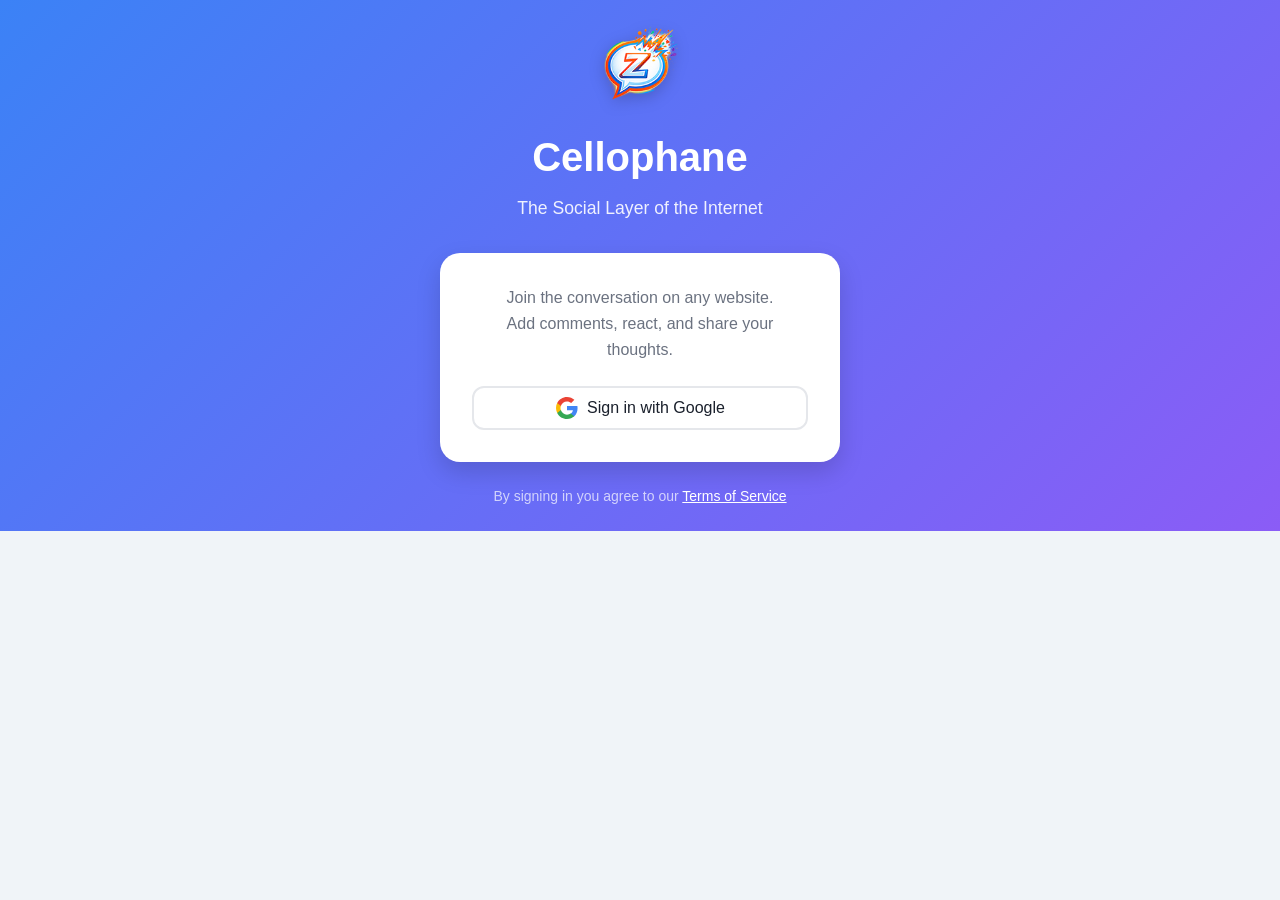
==== pwa/index.html @ 04d5e9e6 "Add PWA demo to /pwa subfolder Co-Authored-By: Claude Opus 4.6 (1M context) <noreply@anthropic.com>" ====
<!DOCTYPE html>
<html lang="en" dir="ltr">
<head>
    <meta charset="UTF-8">
    <meta name="viewport" content="width=device-width, initial-scale=1.0, maximum-scale=1.0, user-scalable=no, viewport-fit=cover">
    
    <!-- PWA Meta Tags -->
    <meta name="mobile-web-app-capable" content="yes">
    <meta name="apple-mobile-web-app-capable" content="yes">
    <meta name="apple-mobile-web-app-status-bar-style" content="black-translucent">
    <meta name="apple-mobile-web-app-title" content="Cellophane">
    <meta name="theme-color" content="#3b82f6">
    <meta name="description" content="Cellophane - The Social Layer of the Internet">
    
    <!-- PWA Manifest -->
    <link rel="manifest" href="manifest.json">
    
    <!-- Icons -->
    <link rel="apple-touch-icon" href="icons/icon-192.png">
    <link rel="icon" type="image/png" sizes="32x32" href="icons/icon-32.png">
    <link rel="icon" type="image/png" sizes="192x192" href="icons/icon-192.png">
    
    <!-- Supabase JS Library -->
    <script src="https://cdn.jsdelivr.net/npm/@supabase/supabase-js@2"></script>
    
    <!-- Styles -->
    <!-- Styles - versioning via SW CACHE_NAME -->
    <link rel="stylesheet" href="styles.css">
    
    <title>Cellophane</title>
</head>
<body>
    <!-- SVG Icons Definition -->
    <svg xmlns="http://www.w3.org/2000/svg" style="display: none;">
        <!-- User Icon -->
        <symbol id="icon-user" viewBox="0 0 24 24" fill="none" stroke="currentColor" stroke-width="2" stroke-linecap="round" stroke-linejoin="round">
            <path d="M20 21v-2a4 4 0 0 0-4-4H8a4 4 0 0 0-4 4v2"></path>
            <circle cx="12" cy="7" r="4"></circle>
        </symbol>
        
        <!-- Users Icon -->
        <symbol id="icon-users" viewBox="0 0 24 24" fill="none" stroke="currentColor" stroke-width="2" stroke-linecap="round" stroke-linejoin="round">
            <path d="M17 21v-2a4 4 0 0 0-4-4H5a4 4 0 0 0-4 4v2"></path>
            <circle cx="9" cy="7" r="4"></circle>
            <path d="M23 21v-2a4 4 0 0 0-3-3.87"></path>
            <path d="M16 3.13a4 4 0 0 1 0 7.75"></path>
        </symbol>
        
        <!-- Lock Icon -->
        <symbol id="icon-lock" viewBox="0 0 24 24" fill="none" stroke="currentColor" stroke-width="2" stroke-linecap="round" stroke-linejoin="round">
            <rect x="3" y="11" width="18" height="11" rx="2" ry="2"></rect>
            <path d="M7 11V7a5 5 0 0 1 10 0v4"></path>
        </symbol>
        
        <!-- Star Icon -->
        <symbol id="icon-star" viewBox="0 0 24 24" fill="none" stroke="currentColor" stroke-width="2" stroke-linecap="round" stroke-linejoin="round">
            <polygon points="12 2 15.09 8.26 22 9.27 17 14.14 18.18 21.02 12 17.77 5.82 21.02 7 14.14 2 9.27 8.91 8.26 12 2"></polygon>
        </symbol>
        
        <!-- Heart Icon -->
        <symbol id="icon-heart" viewBox="0 0 24 24" fill="none" stroke="currentColor" stroke-width="2" stroke-linecap="round" stroke-linejoin="round">
            <path d="M20.84 4.61a5.5 5.5 0 0 0-7.78 0L12 5.67l-1.06-1.06a5.5 5.5 0 0 0-7.78 7.78l1.06 1.06L12 21.23l7.78-7.78 1.06-1.06a5.5 5.5 0 0 0 0-7.78z"></path>
        </symbol>
        
        <!-- ThumbsUp Icon -->
        <symbol id="icon-thumbsup" viewBox="0 0 24 24" fill="none" stroke="currentColor" stroke-width="2" stroke-linecap="round" stroke-linejoin="round">
            <path d="M14 9V5a3 3 0 0 0-3-3l-4 9v11h11.28a2 2 0 0 0 2-1.7l1.38-9a2 2 0 0 0-2-2.3zM7 22H4a2 2 0 0 1-2-2v-7a2 2 0 0 1 2-2h3"></path>
        </symbol>
        
        <!-- ThumbsDown Icon (v1.8.4) -->
        <symbol id="icon-thumbsdown" viewBox="0 0 24 24" fill="none" stroke="currentColor" stroke-width="2" stroke-linecap="round" stroke-linejoin="round">
            <path d="M10 15v4a3 3 0 0 0 3 3l4-9V2H5.72a2 2 0 0 0-2 1.7l-1.38 9a2 2 0 0 0 2 2.3zm7-13h2.67A2.31 2.31 0 0 1 22 4v7a2.31 2.31 0 0 1-2.33 2H17"></path>
        </symbol>
        
        <!-- X/Close Icon (v1.8.5) -->
        <symbol id="icon-x" viewBox="0 0 24 24" fill="none" stroke="currentColor" stroke-width="2" stroke-linecap="round" stroke-linejoin="round">
            <line x1="18" y1="6" x2="6" y2="18"></line>
            <line x1="6" y1="6" x2="18" y2="18"></line>
        </symbol>
        
        <!-- MessageCircle Icon -->
        <symbol id="icon-message" viewBox="0 0 24 24" fill="none" stroke="currentColor" stroke-width="2" stroke-linecap="round" stroke-linejoin="round">
            <path d="M21 11.5a8.38 8.38 0 0 1-.9 3.8 8.5 8.5 0 0 1-7.6 4.7 8.38 8.38 0 0 1-3.8-.9L3 21l1.9-5.7a8.38 8.38 0 0 1-.9-3.8 8.5 8.5 0 0 1 4.7-7.6 8.38 8.38 0 0 1 3.8-.9h.5a8.48 8.48 0 0 1 8 8v.5z"></path>
        </symbol>
        
        <!-- Share Icon -->
        <symbol id="icon-share" viewBox="0 0 24 24" fill="none" stroke="currentColor" stroke-width="2" stroke-linecap="round" stroke-linejoin="round">
            <circle cx="18" cy="5" r="3"></circle>
            <circle cx="6" cy="12" r="3"></circle>
            <circle cx="18" cy="19" r="3"></circle>
            <line x1="8.59" y1="13.51" x2="15.42" y2="17.49"></line>
            <line x1="15.41" y1="6.51" x2="8.59" y2="10.49"></line>
        </symbol>
        
        <!-- Link Icon -->
        <symbol id="icon-link" viewBox="0 0 24 24" fill="none" stroke="currentColor" stroke-width="2" stroke-linecap="round" stroke-linejoin="round">
            <path d="M10 13a5 5 0 0 0 7.54.54l3-3a5 5 0 0 0-7.07-7.07l-1.72 1.71"></path>
            <path d="M14 11a5 5 0 0 0-7.54-.54l-3 3a5 5 0 0 0 7.07 7.07l1.71-1.71"></path>
        </symbol>
        
        <!-- Search Icon -->
        <symbol id="icon-search" viewBox="0 0 24 24" fill="none" stroke="currentColor" stroke-width="2" stroke-linecap="round" stroke-linejoin="round">
            <circle cx="11" cy="11" r="8"></circle>
            <line x1="21" y1="21" x2="16.65" y2="16.65"></line>
        </symbol>
        
        <!-- Bell Icon -->
        <symbol id="icon-bell" viewBox="0 0 24 24" fill="none" stroke="currentColor" stroke-width="2" stroke-linecap="round" stroke-linejoin="round">
            <path d="M18 8A6 6 0 0 0 6 8c0 7-3 9-3 9h18s-3-2-3-9"></path>
            <path d="M13.73 21a2 2 0 0 1-3.46 0"></path>
        </symbol>
        
        <!-- Settings Icon -->
        <symbol id="icon-settings" viewBox="0 0 24 24" fill="none" stroke="currentColor" stroke-width="2" stroke-linecap="round" stroke-linejoin="round">
            <circle cx="12" cy="12" r="3"></circle>
            <path d="M19.4 15a1.65 1.65 0 0 0 .33 1.82l.06.06a2 2 0 0 1 0 2.83 2 2 0 0 1-2.83 0l-.06-.06a1.65 1.65 0 0 0-1.82-.33 1.65 1.65 0 0 0-1 1.51V21a2 2 0 0 1-2 2 2 2 0 0 1-2-2v-.09A1.65 1.65 0 0 0 9 19.4a1.65 1.65 0 0 0-1.82.33l-.06.06a2 2 0 0 1-2.83 0 2 2 0 0 1 0-2.83l.06-.06a1.65 1.65 0 0 0 .33-1.82 1.65 1.65 0 0 0-1.51-1H3a2 2 0 0 1-2-2 2 2 0 0 1 2-2h.09A1.65 1.65 0 0 0 4.6 9a1.65 1.65 0 0 0-.33-1.82l-.06-.06a2 2 0 0 1 0-2.83 2 2 0 0 1 2.83 0l.06.06a1.65 1.65 0 0 0 1.82.33H9a1.65 1.65 0 0 0 1-1.51V3a2 2 0 0 1 2-2 2 2 0 0 1 2 2v.09a1.65 1.65 0 0 0 1 1.51 1.65 1.65 0 0 0 1.82-.33l.06-.06a2 2 0 0 1 2.83 0 2 2 0 0 1 0 2.83l-.06.06a1.65 1.65 0 0 0-.33 1.82V9a1.65 1.65 0 0 0 1.51 1H21a2 2 0 0 1 2 2 2 2 0 0 1-2 2h-.09a1.65 1.65 0 0 0-1.51 1z"></path>
        </symbol>
        
        <!-- Plus Icon -->
        <symbol id="icon-plus" viewBox="0 0 24 24" fill="none" stroke="currentColor" stroke-width="2" stroke-linecap="round" stroke-linejoin="round">
            <line x1="12" y1="5" x2="12" y2="19"></line>
            <line x1="5" y1="12" x2="19" y2="12"></line>
        </symbol>
        
        <!-- Clipboard Icon -->
        <symbol id="icon-clipboard" viewBox="0 0 24 24" fill="none" stroke="currentColor" stroke-width="2" stroke-linecap="round" stroke-linejoin="round">
            <path d="M16 4h2a2 2 0 0 1 2 2v14a2 2 0 0 1-2 2H6a2 2 0 0 1-2-2V6a2 2 0 0 1 2-2h2"></path>
            <rect x="8" y="2" width="8" height="4" rx="1" ry="1"></rect>
        </symbol>
        
        <!-- Globe Icon -->
        <symbol id="icon-globe" viewBox="0 0 24 24" fill="none" stroke="currentColor" stroke-width="2" stroke-linecap="round" stroke-linejoin="round">
            <circle cx="12" cy="12" r="10"></circle>
            <line x1="2" y1="12" x2="22" y2="12"></line>
            <path d="M12 2a15.3 15.3 0 0 1 4 10 15.3 15.3 0 0 1-4 10 15.3 15.3 0 0 1-4-10 15.3 15.3 0 0 1 4-10z"></path>
        </symbol>
        
        <!-- Image Icon -->
        <symbol id="icon-image" viewBox="0 0 24 24" fill="none" stroke="currentColor" stroke-width="2" stroke-linecap="round" stroke-linejoin="round">
            <rect x="3" y="3" width="18" height="18" rx="2" ry="2"></rect>
            <circle cx="8.5" cy="8.5" r="1.5"></circle>
            <polyline points="21 15 16 10 5 21"></polyline>
        </symbol>
        
        <!-- Video Icon -->
        <symbol id="icon-video" viewBox="0 0 24 24" fill="none" stroke="currentColor" stroke-width="2" stroke-linecap="round" stroke-linejoin="round">
            <polygon points="23 7 16 12 23 17 23 7"></polygon>
            <rect x="1" y="5" width="15" height="14" rx="2" ry="2"></rect>
        </symbol>
        
        <!-- Mic Icon -->
        <symbol id="icon-mic" viewBox="0 0 24 24" fill="none" stroke="currentColor" stroke-width="2" stroke-linecap="round" stroke-linejoin="round">
            <path d="M12 1a3 3 0 0 0-3 3v8a3 3 0 0 0 6 0V4a3 3 0 0 0-3-3z"></path>
            <path d="M19 10v2a7 7 0 0 1-14 0v-2"></path>
            <line x1="12" y1="19" x2="12" y2="23"></line>
            <line x1="8" y1="23" x2="16" y2="23"></line>
        </symbol>
        
        <!-- Send Icon -->
        <symbol id="icon-send" viewBox="0 0 24 24" fill="none" stroke="currentColor" stroke-width="2" stroke-linecap="round" stroke-linejoin="round">
            <line x1="22" y1="2" x2="11" y2="13"></line>
            <polygon points="22 2 15 22 11 13 2 9 22 2"></polygon>
        </symbol>
    </svg>

    <!-- App Container -->
    <div id="app">
        
        <!-- Login Screen -->
        <div id="screen-login" class="screen active">
            <div class="login-container">
                <div class="login-logo">
                    <img src="icons/icon-128.png" alt="Cellophane" class="logo-image">
                    <h1>Cellophane</h1>
                    <p class="tagline">The Social Layer of the Internet</p>
                </div>
                
                <div class="login-content">
                    <p class="login-description">
                        Join the conversation on any website.<br>
                        Add comments, react, and share your thoughts.
                    </p>
                    
                    <button id="btn-google-login" class="btn btn-google">
                        <svg class="google-icon" viewBox="0 0 24 24" width="24" height="24">
                            <path fill="#4285F4" d="M22.56 12.25c0-.78-.07-1.53-.2-2.25H12v4.26h5.92c-.26 1.37-1.04 2.53-2.21 3.31v2.77h3.57c2.08-1.92 3.28-4.74 3.28-8.09z"/>
                            <path fill="#34A853" d="M12 23c2.97 0 5.46-.98 7.28-2.66l-3.57-2.77c-.98.66-2.23 1.06-3.71 1.06-2.86 0-5.29-1.93-6.16-4.53H2.18v2.84C3.99 20.53 7.7 23 12 23z"/>
                            <path fill="#FBBC05" d="M5.84 14.09c-.22-.66-.35-1.36-.35-2.09s.13-1.43.35-2.09V7.07H2.18C1.43 8.55 1 10.22 1 12s.43 3.45 1.18 4.93l2.85-2.22.81-.62z"/>
                            <path fill="#EA4335" d="M12 5.38c1.62 0 3.06.56 4.21 1.64l3.15-3.15C17.45 2.09 14.97 1 12 1 7.7 1 3.99 3.47 2.18 7.07l3.66 2.84c.87-2.6 3.3-4.53 6.16-4.53z"/>
                        </svg>
                        <span>Sign in with Google</span>
                    </button>
                </div>
                
                <div class="login-footer">
                    <p>By signing in you agree to our <a href="https://cellophane.ai/terms.html">Terms of Service</a></p>
                </div>
            </div>
        </div>
        
        <!-- Main App Screen -->
        <div id="screen-main" class="screen">
            
            <!-- Header -->
            <header class="app-header">
                <div class="header-content">
                    <div class="header-logo">
                        <img src="icons/icon-32.png" alt="Cellophane" class="header-icon">
                        <div>
                            <span class="logo-text">Cellophane</span>
                            <div class="header-subtitle">Transparent Social Layer</div>
                        </div>
                    </div>
                    <div class="header-actions">
                        <button class="btn-icon">
                            <svg><use href="#icon-search"/></svg>
                        </button>
                        <button id="btn-notifications" class="btn-icon btn-notifications">
                            <svg><use href="#icon-bell"/></svg>
                            <span id="notification-badge" class="notification-badge hidden">0</span>
                        </button>
                        <button id="btn-profile" class="btn-icon profile-btn">
                            <img id="user-avatar" src="" alt="Profile" class="avatar header-avatar">
                            <div id="user-avatar-fallback" class="avatar-fallback header-avatar-fallback">?</div>
                        </button>
                    </div>
                </div>
            </header>
            
            <!-- Tab Navigation -->
            <nav class="tab-nav">
                <button class="tab-btn active" data-tab="my-feed">
                    <svg><use href="#icon-user"/></svg>
                    <span>My Cellophanes</span>
                </button>
                <button class="tab-btn" data-tab="following">
                    <svg><use href="#icon-users"/></svg>
                    <span>Following</span>
                </button>
                <button class="tab-btn" data-tab="browse-site">
                    <svg><use href="#icon-globe"/></svg>
                    <span>Browse Site</span>
                </button>
            </nav>
            
            <!-- Feed Container -->
            <main class="feed-container">
                
                <!-- My Feed -->
                <div id="feed-my" class="feed active">
                    <div class="feed-header">
                        <h2>My Cellophanes</h2>
                        <span id="my-feed-count" class="feed-count">0</span>
                    </div>
                    <div id="my-feed-list" class="feed-list">
                        <!-- Cellophanes will be loaded here -->
                    </div>
                    <div id="my-feed-empty" class="empty-state hidden">
                        <div class="empty-icon">📝</div>
                        <h3>No cellophanes yet</h3>
                        <p>Create your first cellophane from the browser extension</p>
                    </div>
                    <div id="my-feed-loading" class="loading-state hidden">
                        <div class="spinner"></div>
                        <p>Loading...</p>
                    </div>
                </div>
                
                <!-- Following Feed -->
                <div id="feed-following" class="feed">
                    <div class="feed-header">
                        <h2>Following</h2>
                        <span id="following-feed-count" class="feed-count">0</span>
                    </div>
                    <div id="following-feed-list" class="feed-list">
                        <!-- Cellophanes will be loaded here -->
                    </div>
                    <div id="following-feed-empty" class="empty-state hidden">
                        <div class="empty-icon">👥</div>
                        <h3>No cellophanes from followed users</h3>
                        <p>Follow people to see their cellophanes here</p>
                    </div>
                    <div id="following-feed-loading" class="loading-state hidden">
                        <div class="spinner"></div>
                        <p>Loading...</p>
                    </div>
                </div>
                
                <!-- Browse Site Feed - v1.8.7 -->
                <div id="feed-browse-site" class="feed">
                    <div class="feed-header">
                        <h2>Browse Site</h2>
                    </div>
                    
                    <!-- URL Input -->
                    <div class="browse-url-input">
                        <div class="url-input-wrapper">
                            <svg><use href="#icon-globe"/></svg>
                            <input type="url" id="browse-url" placeholder="Enter website URL (e.g. ynet.co.il)" autocomplete="off">
                            <button id="btn-browse-go" class="btn btn-primary btn-go">Go</button>
                        </div>
                    </div>
                    
                    <!-- Top Sites - v1.8.7 -->
                    <div id="browse-top-sites" class="browse-top-sites">
                        <h4>🔥 Popular Sites</h4>
                        <div id="browse-top-sites-list" class="browse-top-sites-list">
                            <!-- Top sites loaded dynamically -->
                        </div>
                    </div>
                    
                    <!-- Recent Sites -->
                    <div id="browse-history" class="browse-history hidden">
                        <h4>Recent Sites</h4>
                        <div id="browse-history-list" class="browse-history-list">
                            <!-- History items loaded dynamically -->
                        </div>
                    </div>
                    
                    <!-- Site Timeline -->
                    <div id="browse-timeline" class="browse-timeline hidden">
                        <div class="timeline-header">
                            <h4 id="browse-timeline-title">Timeline</h4>
                            <span id="browse-timeline-count" class="feed-count">0</span>
                        </div>
                        <div id="browse-timeline-list" class="feed-list">
                            <!-- Timeline cellophanes loaded dynamically -->
                        </div>
                        <div id="browse-timeline-empty" class="empty-state hidden">
                            <div class="empty-icon">🔍</div>
                            <h3>No cellophanes found</h3>
                            <p>No one has posted on this site yet</p>
                        </div>
                        <div id="browse-timeline-loading" class="loading-state hidden">
                            <div class="spinner"></div>
                            <p>Loading...</p>
                        </div>
                    </div>
                </div>
                
            </main>
            
            <!-- FAB - Create New Cellophane -->
            <button id="btn-create-fab" class="fab">
                <svg><use href="#icon-plus"/></svg>
            </button>
            
        </div>
        
        <!-- Create Cellophane Modal -->
        <div id="modal-create" class="modal">
            <div class="modal-overlay"></div>
            <div class="modal-content">
                <div class="modal-header">
                    <button class="btn-back">←</button>
                    <h3>New Cellophane</h3>
                    <button class="btn-close">✕</button>
                </div>
                <div class="modal-body">
                    <form id="form-create" class="create-form">
                        <!-- Text Input -->
                        <div class="form-group">
                            <label for="create-text">What's on your mind?</label>
                            <textarea 
                                id="create-text" 
                                class="form-textarea" 
                                placeholder="Share your thoughts..."
                                rows="4"
                                maxlength="500"
                                required
                            ></textarea>
                            <div class="char-counter">
                                <span id="char-count">0</span>/500
                            </div>
                        </div>
                        
                        <!-- Visibility Selector -->
                        <div class="form-group">
                            <label>Who can see this?</label>
                            <div class="visibility-options">
                                <label class="visibility-option selected">
                                    <input type="radio" name="visibility" value="public" checked>
                                    <div class="visibility-card public">
                                        <svg><use href="#icon-globe"/></svg>
                                        <span>Public</span>
                                    </div>
                                </label>
                                <label class="visibility-option">
                                    <input type="radio" name="visibility" value="private">
                                    <div class="visibility-card private">
                                        <svg><use href="#icon-lock"/></svg>
                                        <span>Private</span>
                                    </div>
                                </label>
                                <label class="visibility-option">
                                    <input type="radio" name="visibility" value="groups">
                                    <div class="visibility-card groups">
                                        <svg><use href="#icon-users"/></svg>
                                        <span>Group</span>
                                    </div>
                                </label>
                                <label class="visibility-option">
                                    <input type="radio" name="visibility" value="influencer">
                                    <div class="visibility-card influencer">
                                        <svg><use href="#icon-star"/></svg>
                                        <span>Influencer</span>
                                    </div>
                                </label>
                            </div>
                        </div>
                        
                        <!-- URL Input (Optional) -->
                        <div class="form-group">
                            <label for="create-url">Page URL to comment on (optional)</label>
                            <input 
                                type="text" 
                                id="create-url" 
                                class="form-input" 
                                placeholder="example.com or www.example.com"
                            >
                            <p class="form-hint">Leave empty for a general post visible to your followers</p>
                        </div>
                        
                        <!-- Media Upload Section -->
                        <div class="form-group">
                            <label>Add Media (optional)</label>
                            <div class="media-buttons">
                                <button type="button" class="media-btn" id="btn-add-image">
                                    <svg><use href="#icon-image"/></svg>
                                    <span>Image</span>
                                </button>
                                <button type="button" class="media-btn" id="btn-add-video">
                                    <svg><use href="#icon-video"/></svg>
                                    <span>Video</span>
                                </button>
                                <button type="button" class="media-btn" id="btn-add-audio">
                                    <svg><use href="#icon-mic"/></svg>
                                    <span>Record</span>
                                </button>
                            </div>
                            <!-- Hidden file inputs -->
                            <input type="file" id="input-image" accept="image/*" hidden>
                            <input type="file" id="input-video" accept="video/*" hidden>
                            <!-- Media Preview -->
                            <div id="media-preview" class="media-preview hidden">
                                <div id="media-preview-content"></div>
                                <button type="button" id="btn-remove-media" class="btn-remove-media">✕</button>
                            </div>
                            <!-- Audio Recording UI -->
                            <div id="audio-recorder" class="audio-recorder hidden">
                                <div class="recording-indicator">
                                    <span class="recording-dot"></span>
                                    <span id="recording-time">0:00</span>
                                </div>
                                <button type="button" id="btn-stop-recording" class="btn btn-danger btn-sm">
                                    Stop Recording
                                </button>
                            </div>
                        </div>
                        
                        <!-- Submit Button -->
                        <button type="submit" id="btn-create-submit" class="btn btn-primary btn-full btn-public">
                            <svg><use href="#icon-plus"/></svg>
                            <span>Create Cellophane</span>
                        </button>
                    </form>
                </div>
            </div>
        </div>
        
        <!-- Cellophane Detail Modal -->
        <div id="modal-detail" class="modal">
            <div class="modal-overlay"></div>
            <div class="modal-content">
                <div class="modal-header">
                    <button class="btn-back">
                        <span>←</span>
                    </button>
                    <h3>Cellophane</h3>
                    <button class="btn-close">✕</button>
                </div>
                <div class="modal-body">
                    <div id="detail-cellophane" class="cellophane-detail">
                        <!-- Cellophane content loaded dynamically -->
                    </div>
                    
                    <!-- Add to this page button -->
                    <button id="btn-add-to-page" class="btn btn-add-to-page hidden">
                        <svg><use href="#icon-plus"/></svg>
                        <span>Add your Cellophane to this page</span>
                    </button>
                    
                    <div id="detail-comments" class="comments-section">
                        <h4>Comments</h4>
                        <div id="comments-list" class="comments-list">
                            <!-- Comments loaded dynamically -->
                        </div>
                        <div class="comment-input">
                            <input type="text" id="comment-text" placeholder="Add a comment...">
                            <button id="btn-send-comment" class="btn-icon" title="Send comment">
                                <svg><use href="#icon-send"/></svg>
                            </button>
                        </div>
                    </div>
                    
                    <!-- More from this site - v1.8.6 -->
                    <div id="more-from-site" class="more-from-site-section hidden">
                        <h4>
                            <svg><use href="#icon-globe"/></svg>
                            More from this site
                        </h4>
                        <div id="more-from-site-list" class="more-from-site-list">
                            <!-- Related cellophanes loaded dynamically -->
                        </div>
                    </div>
                </div>
            </div>
        </div>
        
        <!-- Profile Modal - v1.8.0: Enhanced with Tabs + Follow -->
        <div id="modal-profile" class="modal modal-profile-full">
            <div class="modal-overlay"></div>
            <div class="modal-content">
                <div class="modal-header">
                    <h3 id="profile-modal-title">Profile</h3>
                    <button class="btn-close" aria-label="Close">✕</button>
                </div>
                <div class="modal-body">
                    <!-- Profile Header - Loading State -->
                    <div id="profile-header-loading" class="profile-header-skeleton">
                        <div class="skeleton-avatar"></div>
                        <div class="skeleton-text skeleton-name"></div>
                        <div class="skeleton-text skeleton-bio"></div>
                    </div>
                    
                    <!-- Profile Header - Content -->
                    <div id="profile-header-content" class="profile-header hidden">
                        <img id="profile-avatar" src="" alt="Avatar" class="profile-avatar-large">
                        <h3 id="profile-name">Username</h3>
                        <p id="profile-email" class="profile-email"></p>
                        <p id="profile-bio" class="profile-bio hidden"></p>
                        <!-- Follow Button - hidden when viewing self -->
                        <button id="btn-follow" class="btn btn-primary btn-follow hidden" data-user-id="">
                            Follow
                        </button>
                    </div>
                    
                    <!-- Stats -->
                    <div class="profile-stats">
                        <div class="stat">
                            <span class="stat-value" id="stat-cellophanes">-</span>
                            <span class="stat-label">Cellophanes</span>
                        </div>
                        <div class="stat">
                            <span class="stat-value" id="stat-followers">-</span>
                            <span class="stat-label">Followers</span>
                        </div>
                        <div class="stat">
                            <span class="stat-value" id="stat-following">-</span>
                            <span class="stat-label">Following</span>
                        </div>
                    </div>
                    
                    <!-- Gamification - v1.8.8 -->
                    <div id="profile-gamification" class="profile-gamification hidden">
                        <div class="gamification-header">
                            <div class="level-badge" id="level-badge">
                                <span class="level-number" id="level-number">1</span>
                            </div>
                            <div class="xp-info">
                                <span class="xp-text" id="xp-text">0 XP</span>
                                <div class="xp-bar">
                                    <div class="xp-progress" id="xp-progress" style="width: 0%"></div>
                                </div>
                            </div>
                        </div>
                        <div class="achievements-row" id="achievements-row">
                            <!-- Achievements loaded dynamically -->
                        </div>
                    </div>
                    
                    <!-- Tabs -->
                    <div class="profile-tabs">
                        <button class="profile-tab active" data-tab="my">
                            <svg class="tab-icon" width="18" height="18"><use href="#icon-user"></use></svg>
                            My
                        </button>
                        <button class="profile-tab" data-tab="liked">
                            <svg class="tab-icon" width="18" height="18"><use href="#icon-heart"></use></svg>
                            Liked
                        </button>
                    </div>
                    
                    <!-- Tab Content -->
                    <div id="profile-tab-content" class="profile-tab-content">
                        <!-- Loading State -->
                        <div id="profile-content-loading" class="profile-content-loading">
                            <div class="spinner"></div>
                            <p>Loading...</p>
                        </div>
                        
                        <!-- Empty State -->
                        <div id="profile-content-empty" class="profile-content-empty hidden">
                            <svg class="empty-icon" width="48" height="48"><use href="#icon-message"></use></svg>
                            <p id="profile-empty-text">No cellophanes yet</p>
                        </div>
                        
                        <!-- Error State -->
                        <div id="profile-content-error" class="profile-content-error hidden">
                            <p>Failed to load. <button id="btn-profile-retry" class="btn-link">Retry</button></p>
                        </div>
                        
                        <!-- Cellophanes List -->
                        <div id="profile-cellophanes-list" class="profile-cellophanes-list hidden"></div>
                        
                        <!-- Load More Button -->
                        <button id="btn-profile-load-more" class="btn btn-outline btn-load-more hidden">
                            Load More
                        </button>
                    </div>
                    
                    <!-- Actions (Sign Out - only for self) -->
                    <div id="profile-actions-self" class="profile-actions hidden">
                        <button id="btn-logout" class="btn btn-outline btn-danger">
                            Sign Out
                        </button>
                    </div>
                </div>
            </div>
        </div>
        
        <!-- Toast Notifications -->
        <!-- Notifications Panel - v1.8.8 -->
        <div id="notifications-panel" class="notifications-panel hidden">
            <div class="notifications-header">
                <h3>Notifications</h3>
                <button id="btn-mark-all-read" class="btn-text">Mark all read</button>
            </div>
            <div id="notifications-list" class="notifications-list">
                <!-- Notifications loaded dynamically -->
            </div>
            <div id="notifications-empty" class="notifications-empty hidden">
                <svg><use href="#icon-bell"/></svg>
                <p>No notifications yet</p>
            </div>
        </div>
        
        <div id="toast-container"></div>
        
    </div>
    
    <!-- Scripts -->
    <!-- Scripts - versioning via SW CACHE_NAME -->
    <script src="supabase-client.js"></script>
    <script src="app.js"></script>
</body>
</html>
---- pwa/styles.css ----
/**
 * Cellophane PWA - Styles
 * Version: 1.2.0
 * 
 * Matching Figma design with colorful cards
 */

/* ===========================================
   CSS Variables - Cellophane Brand Colors
   =========================================== */

:root {
    /* Brand Colors */
    --color-primary: #3b82f6;
    --color-primary-dark: #2563eb;
    
    /* Header Gradient */
    --header-gradient: linear-gradient(135deg, #3b82f6, #8b5cf6);
    
    /* Public - Blue (pure blue, not purple!) */
    --color-public: #2563eb;
    --color-public-light: rgba(37, 99, 235, 0.1);
    --color-public-gradient: linear-gradient(135deg, #3b82f6, #1d4ed8);
    
    /* Private - Green */
    --color-private: #10b981;
    --color-private-light: rgba(16, 185, 129, 0.1);
    --color-private-gradient: linear-gradient(135deg, #10b981, #059669);
    
    /* Groups - Orange */
    --color-groups: #f97316;
    --color-groups-light: rgba(249, 115, 22, 0.1);
    --color-groups-gradient: linear-gradient(135deg, #f97316, #ef4444);
    
    /* Influencer - Purple */
    --color-influencer: #8b5cf6;
    --color-influencer-light: rgba(139, 92, 246, 0.1);
    --color-influencer-gradient: linear-gradient(135deg, #8b5cf6, #7c3aed);
    
    /* UI Colors */
    --color-background: #f0f4f8;
    --color-surface: #ffffff;
    --color-text: #1a202c;
    --color-text-secondary: #6b7280;
    --color-border: #e5e7eb;
    --color-danger: #ef4444;
    --color-success: #10b981;
    
    /* Shadows */
    --shadow-sm: 0 1px 2px rgba(0, 0, 0, 0.05);
    --shadow-md: 0 4px 12px rgba(0, 0, 0, 0.1);
    --shadow-lg: 0 10px 25px rgba(0, 0, 0, 0.15);
    --shadow-card: 0 4px 12px rgba(0, 0, 0, 0.08);
    
    /* Spacing */
    --spacing-xs: 4px;
    --spacing-sm: 8px;
    --spacing-md: 16px;
    --spacing-lg: 24px;
    --spacing-xl: 32px;
    
    /* Border Radius */
    --radius-sm: 8px;
    --radius-md: 12px;
    --radius-lg: 16px;
    --radius-xl: 20px;
    --radius-full: 9999px;
    
    /* Safe Areas */
    --safe-top: env(safe-area-inset-top, 0px);
    --safe-bottom: env(safe-area-inset-bottom, 0px);
    
    /* Layout */
    --header-height: 60px;
    --tab-height: 56px;
}

/* ===========================================
   Reset & Base
   =========================================== */

* {
    margin: 0;
    padding: 0;
    box-sizing: border-box;
    -webkit-tap-highlight-color: transparent;
}

html {
    font-size: 16px;
    -webkit-text-size-adjust: 100%;
}

body {
    font-family: -apple-system, BlinkMacSystemFont, 'Segoe UI', Roboto, 'Helvetica Neue', Arial, sans-serif;
    background: var(--color-background);
    color: var(--color-text);
    line-height: 1.5;
    min-height: 100vh;
    min-height: -webkit-fill-available;
    overflow-x: hidden;
}

a {
    color: var(--color-primary);
    text-decoration: none;
}

button {
    font-family: inherit;
    cursor: pointer;
    border: none;
    background: none;
}

img {
    max-width: 100%;
    height: auto;
}

/* ===========================================
   App Container
   =========================================== */

#app {
    min-height: 100vh;
    min-height: -webkit-fill-available;
    display: flex;
    flex-direction: column;
}

.screen {
    display: none;
    flex-direction: column;
    min-height: 100vh;
    min-height: -webkit-fill-available;
}

.screen.active {
    display: flex;
}

/* ===========================================
   Login Screen
   =========================================== */

#screen-login {
    background: var(--header-gradient);
    justify-content: center;
    align-items: center;
    padding: var(--spacing-lg);
}

.login-container {
    width: 100%;
    max-width: 400px;
    text-align: center;
}

.login-logo {
    margin-bottom: var(--spacing-xl);
}

.logo-image {
    width: 80px;
    height: 80px;
    margin-bottom: var(--spacing-md);
    filter: drop-shadow(0 4px 8px rgba(0, 0, 0, 0.2));
    border-radius: var(--radius-lg);
}

.login-logo h1 {
    color: white;
    font-size: 2.5rem;
    font-weight: 700;
    margin-bottom: var(--spacing-sm);
}

.tagline {
    color: rgba(255, 255, 255, 0.9);
    font-size: 1.1rem;
}

.login-content {
    background: var(--color-surface);
    border-radius: var(--radius-xl);
    padding: var(--spacing-xl);
    box-shadow: var(--shadow-lg);
}

.login-description {
    color: var(--color-text-secondary);
    margin-bottom: var(--spacing-lg);
    line-height: 1.6;
}

.btn-google {
    display: flex;
    align-items: center;
    justify-content: center;
    gap: var(--spacing-sm);
    width: 100%;
    padding: var(--spacing-md) var(--spacing-lg);
    background: var(--color-surface);
    border: 2px solid var(--color-border);
    border-radius: var(--radius-md);
    font-size: 1rem;
    font-weight: 500;
    color: var(--color-text);
    transition: all 0.2s ease;
}

.btn-google:hover {
    background: var(--color-background);
    border-color: var(--color-primary);
}

.btn-google:active {
    transform: scale(0.98);
}

.google-icon {
    width: 24px;
    height: 24px;
}

.login-footer {
    margin-top: var(--spacing-lg);
    color: rgba(255, 255, 255, 0.7);
    font-size: 0.875rem;
}

.login-footer a {
    color: white;
    text-decoration: underline;
}

/* ===========================================
   App Header
   =========================================== */

.app-header {
    position: fixed;
    top: 0;
    left: 0;
    right: 0;
    height: calc(var(--header-height) + var(--safe-top));
    padding-top: var(--safe-top);
    background: var(--header-gradient);
    z-index: 100;
    box-shadow: var(--shadow-md);
}

.header-content {
    display: flex;
    align-items: center;
    justify-content: space-between;
    height: var(--header-height);
    padding: 0 var(--spacing-md);
}

.header-logo {
    display: flex;
    align-items: center;
    gap: var(--spacing-sm);
    color: white;
}

.header-icon {
    width: 36px;
    height: 36px;
    border-radius: var(--radius-md);
    background: rgba(255, 255, 255, 0.2);
    padding: 4px;
}

.logo-text {
    font-size: 1.25rem;
    font-weight: 700;
}

.header-subtitle {
    font-size: 0.7rem;
    opacity: 0.8;
    margin-top: -2px;
}

.header-actions {
    display: flex;
    align-items: center;
    gap: var(--spacing-sm);
}

.btn-icon {
    width: 36px;
    height: 36px;
    display: flex;
    align-items: center;
    justify-content: center;
    border-radius: var(--radius-md);
    background: rgba(255, 255, 255, 0.15);
    color: white;
    transition: background 0.2s ease;
}

.btn-icon:hover {
    background: rgba(255, 255, 255, 0.25);
}

.btn-icon svg {
    width: 18px;
    height: 18px;
}

.avatar {
    width: 32px;
    height: 32px;
    border-radius: var(--radius-full);
    object-fit: cover;
    border: 2px solid rgba(255, 255, 255, 0.5);
}

/* Header Profile Button */
.profile-btn {
    position: relative;
    padding: 0;
    width: 40px;
    height: 40px;
}

.header-avatar {
    width: 36px;
    height: 36px;
    border: 2px solid rgba(255, 255, 255, 0.5);
}

.header-avatar-fallback {
    position: absolute;
    top: 50%;
    left: 50%;
    transform: translate(-50%, -50%);
    width: 36px;
    height: 36px;
    background: linear-gradient(135deg, #10b981, #059669);
    color: white;
    font-weight: 600;
    font-size: 1rem;
    display: flex;
    align-items: center;
    justify-content: center;
    border-radius: var(--radius-full);
    border: 2px solid rgba(255, 255, 255, 0.5);
}

/* ===========================================
   Tab Navigation
   =========================================== */

.tab-nav {
    position: fixed;
    top: calc(var(--header-height) + var(--safe-top));
    left: 0;
    right: 0;
    background: var(--header-gradient);
    display: flex;
    gap: var(--spacing-sm);
    padding: 0 var(--spacing-md) var(--spacing-md);
    z-index: 99;
}

.tab-btn {
    flex: 1;
    display: flex;
    align-items: center;
    justify-content: center;
    gap: var(--spacing-sm);
    padding: var(--spacing-md);
    border-radius: var(--radius-lg);
    font-size: 0.9rem;
    font-weight: 500;
    color: white;
    background: rgba(255, 255, 255, 0.15);
    transition: all 0.2s ease;
}

.tab-btn:hover {
    background: rgba(255, 255, 255, 0.25);
}

.tab-btn.active {
    background: white;
    color: var(--color-primary);
}

.tab-btn svg {
    width: 18px;
    height: 18px;
}

.tab-icon {
    display: none;
}

/* ===========================================
   Feed Container
   =========================================== */

.feed-container {
    flex: 1;
    margin-top: calc(var(--header-height) + 72px + var(--safe-top));
    padding-bottom: calc(var(--spacing-lg) + var(--safe-bottom));
    overflow-y: auto;
    -webkit-overflow-scrolling: touch;
}

.feed {
    display: none;
    padding: var(--spacing-md);
}

.feed.active {
    display: block;
}

.feed-header {
    display: flex;
    align-items: center;
    justify-content: space-between;
    margin-bottom: var(--spacing-md);
}

.feed-header h2 {
    font-size: 1.25rem;
    font-weight: 600;
}

.feed-count {
    background: var(--color-primary);
    color: white;
    font-size: 0.8rem;
    font-weight: 600;
    padding: 6px 12px;
    border-radius: var(--radius-full);
    min-width: 32px;
    text-align: center;
}

.feed-list {
    display: flex;
    flex-direction: column;
    gap: var(--spacing-md);
}

/* ===========================================
   Cellophane Card - Figma Design
   =========================================== */

.cellophane-card {
    background: var(--color-surface);
    border-radius: var(--radius-xl);
    overflow: hidden;
    box-shadow: var(--shadow-card);
    border: 3px solid var(--color-public);
    transition: transform 0.2s ease, box-shadow 0.2s ease;
}

.cellophane-card:active {
    transform: scale(0.98);
}

/* Card Type Colors */
.cellophane-card.public {
    border-color: var(--color-public);
}

.cellophane-card.private {
    border-color: var(--color-private);
}

.cellophane-card.groups {
    border-color: var(--color-groups);
}

.cellophane-card.influencer {
    border-color: var(--color-influencer);
}

/* Gradient Header Strip */
.cellophane-gradient-strip {
    height: 6px;
}

.cellophane-card.public .cellophane-gradient-strip {
    background: var(--color-public-gradient);
}

.cellophane-card.private .cellophane-gradient-strip {
    background: var(--color-private-gradient);
}

.cellophane-card.groups .cellophane-gradient-strip {
    background: var(--color-groups-gradient);
}

.cellophane-card.influencer .cellophane-gradient-strip {
    background: var(--color-influencer-gradient);
}

/* Card Inner Content */
.cellophane-card-inner {
    padding: var(--spacing-md);
    background: linear-gradient(180deg, var(--color-public-light) 0%, transparent 100%);
}

.cellophane-card.public .cellophane-card-inner {
    background: linear-gradient(180deg, var(--color-public-light) 0%, transparent 100%);
}

.cellophane-card.private .cellophane-card-inner {
    background: linear-gradient(180deg, var(--color-private-light) 0%, transparent 100%);
}

.cellophane-card.groups .cellophane-card-inner {
    background: linear-gradient(180deg, var(--color-groups-light) 0%, transparent 100%);
}

.cellophane-card.influencer .cellophane-card-inner {
    background: linear-gradient(180deg, var(--color-influencer-light) 0%, transparent 100%);
}

/* Card Header */
.cellophane-header {
    display: flex;
    align-items: flex-start;
    justify-content: space-between;
    margin-bottom: var(--spacing-sm);
}

.cellophane-user {
    display: flex;
    align-items: center;
    gap: var(--spacing-sm);
}

/* Avatar with Gradient Fallback */
.cellophane-author-avatar {
    width: 44px;
    height: 44px;
    border-radius: var(--radius-full);
    object-fit: cover;
    border: 2px solid white;
    box-shadow: 0 2px 8px rgba(0, 0, 0, 0.15);
}

.avatar-fallback {
    width: 44px;
    height: 44px;
    border-radius: var(--radius-full);
    display: flex;
    align-items: center;
    justify-content: center;
    color: white;
    font-weight: 600;
    font-size: 1.1rem;
    border: 2px solid white;
    box-shadow: 0 2px 8px rgba(0, 0, 0, 0.15);
}

.cellophane-card.public .avatar-fallback {
    background: var(--color-public-gradient);
}

.cellophane-card.private .avatar-fallback {
    background: var(--color-private-gradient);
}

.cellophane-card.groups .avatar-fallback {
    background: var(--color-groups-gradient);
}

.cellophane-card.influencer .avatar-fallback {
    background: var(--color-influencer-gradient);
}

.cellophane-author-info {
    flex: 1;
}

.cellophane-author-name {
    font-weight: 600;
    font-size: 0.95rem;
    color: var(--color-text);
}

.cellophane-time {
    font-size: 0.8rem;
    color: var(--color-text-secondary);
}

/* Visibility Badge with Gradient */
.visibility-badge {
    display: inline-flex;
    align-items: center;
    gap: 4px;
    padding: 4px 12px;
    border-radius: var(--radius-full);
    font-size: 0.7rem;
    font-weight: 600;
    text-transform: uppercase;
    letter-spacing: 0.5px;
    color: white;
}

.visibility-badge svg {
    width: 12px;
    height: 12px;
}

.visibility-badge.public {
    background: var(--color-public-gradient);
}

.visibility-badge.private {
    background: var(--color-private-gradient);
}

.visibility-badge.groups {
    background: var(--color-groups-gradient);
}

.visibility-badge.influencer {
    background: var(--color-influencer-gradient);
}

/* Card Content */
.cellophane-content {
    margin-bottom: var(--spacing-sm);
    line-height: 1.6;
    font-size: 0.95rem;
    color: var(--color-text);
}

/* Source Link */
.cellophane-source {
    display: flex;
    align-items: center;
    gap: var(--spacing-sm);
    padding: var(--spacing-sm) var(--spacing-md);
    background: rgba(255, 255, 255, 0.7);
    border-radius: var(--radius-md);
    margin-bottom: var(--spacing-sm);
    font-size: 0.85rem;
    border: 1px solid var(--color-border);
    text-decoration: none;
    transition: background 0.2s ease;
}

.cellophane-source:hover {
    background: rgba(255, 255, 255, 0.9);
}

.cellophane-source svg {
    width: 16px;
    height: 16px;
    flex-shrink: 0;
}

.cellophane-card.public .cellophane-source {
    color: var(--color-public);
}

.cellophane-card.private .cellophane-source {
    color: var(--color-private);
}

.cellophane-card.groups .cellophane-source {
    color: var(--color-groups);
}

.cellophane-card.influencer .cellophane-source {
    color: var(--color-influencer);
}

.cellophane-source-url {
    flex: 1;
    overflow: hidden;
    text-overflow: ellipsis;
    white-space: nowrap;
}

/* Card Actions */
.cellophane-actions {
    display: flex;
    align-items: center;
    justify-content: space-between;
    padding-top: var(--spacing-sm);
    border-top: 1px solid rgba(0, 0, 0, 0.05);
}

.action-btn {
    display: flex;
    align-items: center;
    gap: var(--spacing-xs);
    padding: var(--spacing-sm) var(--spacing-md);
    border-radius: var(--radius-md);
    font-size: 0.9rem;
    font-weight: 500;
    transition: all 0.2s ease;
    background: transparent;
}

.action-btn:hover {
    background: rgba(0, 0, 0, 0.05);
}

.action-btn svg {
    width: 18px;
    height: 18px;
}

.cellophane-card.public .action-btn {
    color: var(--color-public);
}

.cellophane-card.private .action-btn {
    color: var(--color-private);
}

.cellophane-card.groups .action-btn {
    color: var(--color-groups);
}

.cellophane-card.influencer .action-btn {
    color: var(--color-influencer);
}

.action-btn.liked {
    color: var(--color-danger);
}

/* ===========================================
   Empty & Loading States
   =========================================== */

.empty-state,
.loading-state {
    display: flex;
    flex-direction: column;
    align-items: center;
    justify-content: center;
    padding: var(--spacing-xl);
    text-align: center;
}

.empty-icon {
    font-size: 4rem;
    margin-bottom: var(--spacing-md);
    opacity: 0.5;
}

.empty-state h3 {
    font-size: 1.1rem;
    font-weight: 600;
    margin-bottom: var(--spacing-sm);
}

.empty-state p {
    color: var(--color-text-secondary);
    font-size: 0.9rem;
}

.spinner {
    width: 40px;
    height: 40px;
    border: 3px solid var(--color-border);
    border-top-color: var(--color-primary);
    border-radius: 50%;
    animation: spin 1s linear infinite;
}

@keyframes spin {
    to { transform: rotate(360deg); }
}

.hidden {
    display: none !important;
}

/* ===========================================
   Modals
   =========================================== */

.modal {
    position: fixed;
    inset: 0;
    z-index: 200;
    display: none;
    align-items: flex-end;
    justify-content: center;
}

.modal.active {
    display: flex;
}

.modal-overlay {
    position: absolute;
    inset: 0;
    background: rgba(0, 0, 0, 0.5);
    animation: fadeIn 0.2s ease;
}

@keyframes fadeIn {
    from { opacity: 0; }
    to { opacity: 1; }
}

.modal-content {
    position: relative;
    width: 100%;
    max-height: 90vh;
    background: var(--color-surface);
    border-radius: var(--radius-xl) var(--radius-xl) 0 0;
    display: flex;
    flex-direction: column;
    animation: slideUp 0.3s ease;
    padding-bottom: var(--safe-bottom);
}

.modal-small {
    max-height: 60vh;
}

@keyframes slideUp {
    from { transform: translateY(100%); }
    to { transform: translateY(0); }
}

.modal-header {
    display: flex;
    align-items: center;
    justify-content: space-between;
    padding: var(--spacing-md);
    border-bottom: 1px solid var(--color-border);
}

.modal-header h3 {
    font-size: 1.1rem;
    font-weight: 600;
}

.btn-back,
.btn-close {
    width: 36px;
    height: 36px;
    display: flex;
    align-items: center;
    justify-content: center;
    border-radius: var(--radius-full);
    color: var(--color-text-secondary);
    transition: background 0.2s ease;
}

.btn-back:hover,
.btn-close:hover {
    background: var(--color-background);
}

.modal-body {
    flex: 1;
    overflow-y: auto;
    -webkit-overflow-scrolling: touch;
    padding: var(--spacing-md);
}

/* ===========================================
   Profile Modal
   =========================================== */

.profile-info {
    text-align: center;
    margin-bottom: var(--spacing-lg);
}

.profile-avatar {
    width: 80px;
    height: 80px;
    border-radius: var(--radius-full);
    margin-bottom: var(--spacing-md);
    border: 3px solid var(--color-primary);
}

.profile-info h3 {
    font-size: 1.25rem;
    font-weight: 600;
    margin-bottom: var(--spacing-xs);
}

.profile-info p {
    color: var(--color-text-secondary);
    font-size: 0.9rem;
}

.profile-stats {
    display: flex;
    justify-content: center;
    gap: var(--spacing-xl);
    margin-bottom: var(--spacing-lg);
}

.stat {
    text-align: center;
}

.stat-value {
    display: block;
    font-size: 1.5rem;
    font-weight: 700;
    color: var(--color-primary);
}

.stat-label {
    font-size: 0.8rem;
    color: var(--color-text-secondary);
}

.profile-actions {
    display: flex;
    justify-content: center;
}

/* ===========================================
   Buttons
   =========================================== */

.btn {
    display: inline-flex;
    align-items: center;
    justify-content: center;
    gap: var(--spacing-sm);
    padding: var(--spacing-sm) var(--spacing-lg);
    border-radius: var(--radius-md);
    font-size: 1rem;
    font-weight: 500;
    transition: all 0.2s ease;
}

.btn-primary {
    background: var(--color-primary);
    color: white;
}

.btn-primary:hover {
    background: var(--color-primary-dark);
}

.btn-outline {
    background: transparent;
    border: 2px solid var(--color-border);
    color: var(--color-text);
}

.btn-outline:hover {
    border-color: var(--color-primary);
    color: var(--color-primary);
}

.btn-danger {
    border-color: var(--color-danger);
    color: var(--color-danger);
}

.btn-danger:hover {
    background: var(--color-danger);
    color: white;
}

/* ===========================================
   Comments Section
   =========================================== */

.comments-section {
    margin-top: var(--spacing-lg);
}

.comments-section h4 {
    margin-bottom: var(--spacing-md);
    font-size: 1rem;
    font-weight: 600;
}

.comments-list {
    display: flex;
    flex-direction: column;
    gap: var(--spacing-sm);
    margin-bottom: var(--spacing-md);
}

.comment-item {
    display: flex;
    gap: var(--spacing-sm);
}

.comment-avatar {
    width: 32px;
    height: 32px;
    border-radius: var(--radius-full);
    flex-shrink: 0;
}

.comment-body {
    flex: 1;
    background: var(--color-background);
    padding: var(--spacing-sm) var(--spacing-md);
    border-radius: var(--radius-md);
}

.comment-author {
    font-weight: 600;
    font-size: 0.85rem;
    margin-bottom: 2px;
}

.comment-text {
    font-size: 0.9rem;
    line-height: 1.4;
}

.comment-time {
    font-size: 0.75rem;
    color: var(--color-text-secondary);
    margin-top: var(--spacing-xs);
}

.comment-input {
    display: flex;
    gap: var(--spacing-sm);
    align-items: center;
}

.comment-input input {
    flex: 1;
    padding: var(--spacing-sm) var(--spacing-md);
    border: 1px solid var(--color-border);
    border-radius: var(--radius-full);
    font-size: 0.9rem;
    outline: none;
    transition: border-color 0.2s ease;
}

.comment-input input:focus {
    border-color: var(--color-primary);
}

.comment-input .btn-icon {
    width: 40px;
    height: 40px;
    min-width: 40px;
    background: var(--color-primary);
    border: none;
    border-radius: var(--radius-full);
    color: white;
    cursor: pointer;
    display: flex;
    align-items: center;
    justify-content: center;
    transition: all 0.2s ease;
}

.comment-input .btn-icon:hover {
    background: var(--color-primary-dark);
    transform: scale(1.05);
}

.comment-input .btn-icon svg {
    width: 18px;
    height: 18px;
}

/* ===========================================
   Toast Notifications
   =========================================== */

#toast-container {
    position: fixed;
    bottom: calc(var(--spacing-lg) + var(--safe-bottom));
    left: var(--spacing-md);
    right: var(--spacing-md);
    z-index: 300;
    display: flex;
    flex-direction: column;
    gap: var(--spacing-sm);
    pointer-events: none;
}

.toast {
    background: var(--color-text);
    color: white;
    padding: var(--spacing-md);
    border-radius: var(--radius-md);
    font-size: 0.9rem;
    text-align: center;
    animation: toastIn 0.3s ease;
    pointer-events: auto;
}

.toast.success {
    background: var(--color-success);
}

.toast.error {
    background: var(--color-danger);
}

@keyframes toastIn {
    from {
        opacity: 0;
        transform: translateY(20px);
    }
    to {
        opacity: 1;
        transform: translateY(0);
    }
}

/* ===========================================
   Floating Action Button
   =========================================== */

.fab {
    position: fixed;
    bottom: calc(24px + var(--safe-bottom));
    right: 24px;
    width: 56px;
    height: 56px;
    border-radius: var(--radius-full);
    background: var(--header-gradient);
    color: white;
    display: flex;
    align-items: center;
    justify-content: center;
    box-shadow: 0 4px 20px rgba(59, 130, 246, 0.4);
    transition: transform 0.2s ease;
    z-index: 50;
}

.fab:hover {
    transform: scale(1.1);
}

.fab svg {
    width: 24px;
    height: 24px;
}

/* ===========================================
   Media Styles (Image/Video/Audio)
   =========================================== */

.cellophane-media {
    margin: var(--spacing-sm) 0;
    border-radius: var(--radius-md);
    overflow: hidden;
    background: var(--color-background);
}

.media-image {
    width: 100%;
    max-height: 300px;
    object-fit: cover;
    cursor: pointer;
    transition: transform 0.2s ease;
}

.media-image:hover {
    transform: scale(1.02);
}

.media-video {
    width: 100%;
    max-height: 300px;
    background: #000;
    border-radius: var(--radius-md);
}

.cellophane-audio {
    background: linear-gradient(135deg, var(--color-primary) 0%, var(--color-primary-dark) 100%);
    padding: var(--spacing-md);
}

.audio-wrapper {
    display: flex;
    align-items: center;
    gap: var(--spacing-md);
}

.audio-icon {
    font-size: 2rem;
    background: rgba(255, 255, 255, 0.2);
    width: 50px;
    height: 50px;
    border-radius: var(--radius-full);
    display: flex;
    align-items: center;
    justify-content: center;
}

.media-audio {
    flex: 1;
    height: 40px;
}

.media-audio::-webkit-media-controls-panel {
    background: rgba(255, 255, 255, 0.1);
}

.media-download {
    display: flex;
    align-items: center;
    gap: var(--spacing-sm);
    padding: var(--spacing-md);
    color: var(--color-primary);
    text-decoration: none;
    font-weight: 500;
}

.media-download:hover {
    text-decoration: underline;
}

/* ===========================================
   Image Fullscreen Modal
   =========================================== */

.image-fullscreen-modal {
    position: fixed;
    inset: 0;
    z-index: 1000;
    display: flex;
    align-items: center;
    justify-content: center;
    animation: fadeIn 0.2s ease;
}

.image-fullscreen-backdrop {
    position: absolute;
    inset: 0;
    background: rgba(0, 0, 0, 0.9);
}

.image-fullscreen-img {
    position: relative;
    max-width: 95vw;
    max-height: 95vh;
    object-fit: contain;
    border-radius: var(--radius-md);
    box-shadow: var(--shadow-lg);
}

.image-fullscreen-close {
    position: absolute;
    top: 20px;
    right: 20px;
    width: 44px;
    height: 44px;
    background: rgba(255, 255, 255, 0.2);
    border: none;
    border-radius: var(--radius-full);
    color: white;
    font-size: 1.5rem;
    cursor: pointer;
    display: flex;
    align-items: center;
    justify-content: center;
    transition: background 0.2s ease;
}

.image-fullscreen-close:hover {
    background: rgba(255, 255, 255, 0.3);
}

/* ===========================================
   FAB - Floating Action Button
   =========================================== */

.fab {
    position: fixed;
    bottom: 24px;
    right: 24px;
    width: 60px;
    height: 60px;
    border-radius: var(--radius-full);
    background: linear-gradient(135deg, #3b82f6, #1d4ed8);
    color: white;
    border: none;
    box-shadow: 0 4px 20px rgba(59, 130, 246, 0.4);
    cursor: pointer;
    display: flex;
    align-items: center;
    justify-content: center;
    z-index: 100;
    transition: transform 0.2s ease, box-shadow 0.2s ease;
}

.fab svg {
    width: 28px;
    height: 28px;
}

.fab:hover {
    transform: scale(1.1);
    box-shadow: 0 6px 24px rgba(59, 130, 246, 0.5);
}

.fab:active {
    transform: scale(0.95);
}

/* ===========================================
   Create Cellophane Form
   =========================================== */

.create-form {
    display: flex;
    flex-direction: column;
    gap: 20px;
    padding: 8px;
}

.form-group {
    display: flex;
    flex-direction: column;
    gap: 8px;
}

.form-group label {
    font-weight: 600;
    color: var(--color-text);
    font-size: 0.95rem;
}

.form-textarea {
    width: 100%;
    padding: 14px;
    border: 2px solid var(--color-border);
    border-radius: var(--radius-md);
    font-size: 1rem;
    font-family: inherit;
    resize: none;
    transition: border-color 0.2s ease, box-shadow 0.2s ease;
    background: var(--color-surface);
}

.form-textarea:focus {
    outline: none;
    border-color: var(--color-primary);
    box-shadow: 0 0 0 3px rgba(59, 130, 246, 0.1);
}

.form-input {
    width: 100%;
    padding: 12px 14px;
    border: 2px solid var(--color-border);
    border-radius: var(--radius-md);
    font-size: 1rem;
    font-family: inherit;
    transition: border-color 0.2s ease, box-shadow 0.2s ease;
    background: var(--color-surface);
}

.form-input:focus {
    outline: none;
    border-color: var(--color-primary);
    box-shadow: 0 0 0 3px rgba(59, 130, 246, 0.1);
}

.char-counter {
    text-align: right;
    font-size: 0.8rem;
    color: var(--color-text-secondary);
}

.char-counter.warning {
    color: #f59e0b;
}

.char-counter.danger {
    color: var(--color-danger);
}

/* Visibility Options */
.visibility-options {
    display: grid;
    grid-template-columns: repeat(4, 1fr);
    gap: 10px;
}

.visibility-option {
    cursor: pointer;
}

.visibility-option input {
    display: none;
}

.visibility-card {
    display: flex;
    flex-direction: column;
    align-items: center;
    gap: 6px;
    padding: 12px 8px;
    border-radius: var(--radius-md);
    border: 2px solid var(--color-border);
    transition: all 0.2s ease;
    background: var(--color-surface);
}

.visibility-card svg {
    width: 24px;
    height: 24px;
}

.visibility-card span {
    font-size: 0.75rem;
    font-weight: 500;
}

/* Visibility Colors */
.visibility-card.public {
    color: var(--color-public);
}

.visibility-card.private {
    color: var(--color-private);
}

.visibility-card.groups {
    color: var(--color-groups);
}

.visibility-card.influencer {
    color: var(--color-influencer);
}

/* Selected State */
.visibility-option input:checked + .visibility-card.public {
    background: var(--color-public-light);
    border-color: var(--color-public);
}

.visibility-option input:checked + .visibility-card.private {
    background: var(--color-private-light);
    border-color: var(--color-private);
}

.visibility-option input:checked + .visibility-card.groups {
    background: var(--color-groups-light);
    border-color: var(--color-groups);
}

.visibility-option input:checked + .visibility-card.influencer {
    background: var(--color-influencer-light);
    border-color: var(--color-influencer);
}

/* Submit Button */
.btn-full {
    width: 100%;
    padding: 14px 20px;
    display: flex;
    align-items: center;
    justify-content: center;
    gap: 10px;
}

.btn-full svg {
    width: 20px;
    height: 20px;
}

.btn-primary {
    background: linear-gradient(135deg, #3b82f6, #1d4ed8);
    color: white;
    border: none;
    border-radius: var(--radius-md);
    font-size: 1rem;
    font-weight: 600;
    cursor: pointer;
    transition: transform 0.2s ease, box-shadow 0.2s ease;
}

.btn-primary:hover {
    transform: translateY(-1px);
    box-shadow: 0 4px 12px rgba(59, 130, 246, 0.3);
}

.btn-primary:active {
    transform: translateY(0);
}

.btn-primary:disabled {
    opacity: 0.6;
    cursor: not-allowed;
    transform: none;
}

/* ===========================================
   FAB - Floating Action Button
   =========================================== */

.fab {
    position: fixed;
    bottom: 24px;
    right: 24px;
    width: 60px;
    height: 60px;
    border-radius: var(--radius-full);
    background: linear-gradient(135deg, #3b82f6, #1d4ed8);
    border: none;
    box-shadow: 0 4px 20px rgba(59, 130, 246, 0.4);
    cursor: pointer;
    display: flex;
    align-items: center;
    justify-content: center;
    z-index: 100;
    transition: transform 0.2s ease, box-shadow 0.2s ease;
}

.fab svg {
    width: 28px;
    height: 28px;
    color: white;
}

.fab:hover {
    transform: scale(1.05);
    box-shadow: 0 6px 24px rgba(59, 130, 246, 0.5);
}

.fab:active {
    transform: scale(0.95);
}

/* ===========================================
   Create Form Styles
   =========================================== */

.create-form {
    display: flex;
    flex-direction: column;
    gap: 20px;
    padding: 8px;
}

.form-group {
    display: flex;
    flex-direction: column;
    gap: 8px;
}

.form-group label {
    font-weight: 600;
    color: var(--color-text);
    font-size: 0.9rem;
}

.form-textarea {
    width: 100%;
    padding: 14px;
    border: 2px solid var(--color-border);
    border-radius: var(--radius-md);
    font-size: 1rem;
    font-family: inherit;
    resize: none;
    transition: border-color 0.2s ease, box-shadow 0.2s ease;
    background: var(--color-surface);
}

.form-textarea:focus {
    outline: none;
    border-color: var(--color-primary);
    box-shadow: 0 0 0 3px rgba(59, 130, 246, 0.15);
}

.form-input {
    width: 100%;
    padding: 12px 14px;
    border: 2px solid var(--color-border);
    border-radius: var(--radius-md);
    font-size: 1rem;
    font-family: inherit;
    transition: border-color 0.2s ease, box-shadow 0.2s ease;
    background: var(--color-surface);
}

.form-input:focus {
    outline: none;
    border-color: var(--color-primary);
    box-shadow: 0 0 0 3px rgba(59, 130, 246, 0.15);
}

.char-counter {
    text-align: right;
    font-size: 0.8rem;
    color: var(--color-text-secondary);
}

.char-counter.warning {
    color: #f97316;
}

.char-counter.danger {
    color: var(--color-danger);
}

/* Visibility Options */
.visibility-options {
    display: grid;
    grid-template-columns: repeat(4, 1fr);
    gap: 10px;
}

.visibility-option {
    cursor: pointer;
}

.visibility-option input {
    display: none;
}

.visibility-card {
    display: flex;
    flex-direction: column;
    align-items: center;
    justify-content: center;
    gap: 6px;
    padding: 12px 8px;
    border-radius: var(--radius-md);
    border: 2px solid var(--color-border);
    transition: all 0.2s ease;
    background: var(--color-surface);
}

.visibility-card svg {
    width: 24px;
    height: 24px;
}

.visibility-card span {
    font-size: 0.75rem;
    font-weight: 500;
}

/* Visibility Card Colors - filled background */
.visibility-card.public {
    color: white;
    background: var(--color-public-gradient);
    border-color: transparent;
}

.visibility-card.private {
    color: white;
    background: var(--color-private-gradient);
    border-color: transparent;
}

.visibility-card.groups {
    color: white;
    background: var(--color-groups-gradient);
    border-color: transparent;
}

.visibility-card.influencer {
    color: white;
    background: var(--color-influencer-gradient);
    border-color: transparent;
}

/* Selected State - add glow */
.visibility-option input:checked + .visibility-card.public {
    border-color: var(--color-public);
    background: var(--color-public-gradient);
    box-shadow: 0 0 0 3px var(--color-public-light), 0 4px 12px rgba(37, 99, 235, 0.3);
}

.visibility-option input:checked + .visibility-card.private {
    border-color: var(--color-private);
    background: var(--color-private-gradient);
    box-shadow: 0 0 0 3px var(--color-private-light), 0 4px 12px rgba(16, 185, 129, 0.3);
}

.visibility-option input:checked + .visibility-card.groups {
    border-color: var(--color-groups);
    background: var(--color-groups-gradient);
    box-shadow: 0 0 0 3px var(--color-groups-light), 0 4px 12px rgba(249, 115, 22, 0.3);
}

.visibility-option input:checked + .visibility-card.influencer {
    border-color: var(--color-influencer);
    background: var(--color-influencer-gradient);
    box-shadow: 0 0 0 3px var(--color-influencer-light), 0 4px 12px rgba(139, 92, 246, 0.3);
}

/* Unselected State - faded */
.visibility-option input:not(:checked) + .visibility-card {
    opacity: 0.5;
}

/* Form hint text */
.form-hint {
    font-size: 0.8rem;
    color: var(--color-text-secondary);
    margin-top: 4px;
    font-style: italic;
}

/* ===========================================
   Media Upload Section
   =========================================== */

.media-buttons {
    display: flex;
    gap: 12px;
}

.media-btn {
    flex: 1;
    display: flex;
    flex-direction: column;
    align-items: center;
    justify-content: center;
    gap: 6px;
    padding: 16px 12px;
    background: var(--color-surface);
    border: 2px dashed var(--color-border);
    border-radius: var(--radius-md);
    cursor: pointer;
    transition: all 0.2s ease;
    color: var(--color-text-secondary);
}

.media-btn svg {
    width: 28px;
    height: 28px;
}

.media-btn span {
    font-size: 0.8rem;
    font-weight: 500;
}

.media-btn:hover {
    border-color: var(--color-primary);
    color: var(--color-primary);
    background: rgba(59, 130, 246, 0.05);
}

.media-btn:active {
    transform: scale(0.98);
}

/* Media Preview */
.media-preview {
    position: relative;
    margin-top: 12px;
    border-radius: var(--radius-md);
    overflow: hidden;
    background: var(--color-background);
}

.media-preview.hidden {
    display: none;
}

.media-preview img,
.media-preview video {
    width: 100%;
    max-height: 200px;
    object-fit: cover;
    border-radius: var(--radius-md);
}

.media-preview audio {
    width: 100%;
    margin-top: 8px;
}

.media-preview .audio-preview {
    display: flex;
    align-items: center;
    gap: 12px;
    padding: 16px;
    background: linear-gradient(135deg, #8b5cf6, #7c3aed);
    border-radius: var(--radius-md);
    color: white;
}

.media-preview .audio-icon {
    font-size: 2rem;
}

.btn-remove-media {
    position: absolute;
    top: 8px;
    right: 8px;
    width: 32px;
    height: 32px;
    background: rgba(0, 0, 0, 0.6);
    border: none;
    border-radius: var(--radius-full);
    color: white;
    font-size: 1.2rem;
    cursor: pointer;
    display: flex;
    align-items: center;
    justify-content: center;
    transition: background 0.2s ease;
}

.btn-remove-media:hover {
    background: rgba(239, 68, 68, 0.9);
}

/* Audio Recorder */
.audio-recorder {
    display: flex;
    align-items: center;
    justify-content: space-between;
    padding: 16px;
    margin-top: 12px;
    background: linear-gradient(135deg, #ef4444, #dc2626);
    border-radius: var(--radius-md);
    color: white;
}

.audio-recorder.hidden {
    display: none;
}

.recording-indicator {
    display: flex;
    align-items: center;
    gap: 10px;
}

.recording-dot {
    width: 12px;
    height: 12px;
    background: white;
    border-radius: 50%;
    animation: pulse-recording 1s ease-in-out infinite;
}

@keyframes pulse-recording {
    0%, 100% { opacity: 1; }
    50% { opacity: 0.3; }
}

#recording-time {
    font-size: 1.2rem;
    font-weight: 600;
    font-family: monospace;
}

.btn-sm {
    padding: 8px 16px;
    font-size: 0.85rem;
}

.btn-danger {
    background: white;
    color: #ef4444;
    border: none;
    border-radius: var(--radius-md);
    font-weight: 600;
    cursor: pointer;
}

/* Add to this page button */
.btn-add-to-page {
    width: 100%;
    padding: 14px 20px;
    margin: 16px 0;
    display: flex;
    align-items: center;
    justify-content: center;
    gap: 10px;
    background: linear-gradient(135deg, #10b981, #059669);
    color: white;
    border: none;
    border-radius: var(--radius-md);
    font-size: 0.95rem;
    font-weight: 600;
    cursor: pointer;
    transition: transform 0.2s ease, box-shadow 0.2s ease;
}

.btn-add-to-page svg {
    width: 20px;
    height: 20px;
}

.btn-add-to-page:hover {
    transform: translateY(-2px);
    box-shadow: 0 4px 16px rgba(16, 185, 129, 0.35);
}

.btn-add-to-page:active {
    transform: translateY(0);
}

.btn-add-to-page.hidden {
    display: none;
}

/* Submit Button */
.btn-full {
    width: 100%;
    padding: 14px 20px;
    display: flex;
    align-items: center;
    justify-content: center;
    gap: 10px;
}

.btn-full svg {
    width: 20px;
    height: 20px;
}

/* Submit button colors by visibility */
.btn-primary.btn-public {
    background: var(--color-public-gradient);
}

.btn-primary.btn-private {
    background: var(--color-private-gradient);
}

.btn-primary.btn-groups {
    background: var(--color-groups-gradient);
}

.btn-primary.btn-influencer {
    background: var(--color-influencer-gradient);
}

/* Loading state for submit */
.btn-primary.loading {
    pointer-events: none;
}

.btn-primary.loading span {
    opacity: 0;
}

.btn-primary.loading::after {
    content: '';
    position: absolute;
    width: 20px;
    height: 20px;
    border: 2px solid white;
    border-top-color: transparent;
    border-radius: 50%;
    animation: spin 0.8s linear infinite;
}

@keyframes spin {
    to { transform: rotate(360deg); }
}

/* ===========================================
   PROFILE MODAL - v1.8.0
   =========================================== */

.modal-profile-full .modal-content {
    max-width: 480px;
    max-height: 85vh;
    display: flex;
    flex-direction: column;
}

.modal-profile-full .modal-body {
    overflow-y: auto;
    flex: 1;
    padding: 16px;
}

/* Profile Header Skeleton */
.profile-header-skeleton {
    display: flex;
    flex-direction: column;
    align-items: center;
    gap: 12px;
    padding: 20px 0;
}

.skeleton-avatar {
    width: 80px;
    height: 80px;
    border-radius: 50%;
    background: linear-gradient(90deg, #f0f0f0 25%, #e0e0e0 50%, #f0f0f0 75%);
    background-size: 200% 100%;
    animation: shimmer 1.5s infinite;
}

.skeleton-text {
    border-radius: 4px;
    background: linear-gradient(90deg, #f0f0f0 25%, #e0e0e0 50%, #f0f0f0 75%);
    background-size: 200% 100%;
    animation: shimmer 1.5s infinite;
}

.skeleton-name {
    width: 120px;
    height: 24px;
}

.skeleton-bio {
    width: 180px;
    height: 16px;
}

@keyframes shimmer {
    0% { background-position: 200% 0; }
    100% { background-position: -200% 0; }
}

/* Profile Header Content */
.profile-header {
    display: flex;
    flex-direction: column;
    align-items: center;
    gap: 12px;
    padding: 20px 0;
    text-align: center;
}

.profile-avatar-large {
    width: 80px;
    height: 80px;
    border-radius: 50%;
    object-fit: cover;
    border: 3px solid var(--color-primary);
    box-shadow: 0 4px 12px rgba(0, 0, 0, 0.15);
}

.profile-header h3 {
    margin: 0;
    font-size: 1.25rem;
    font-weight: 600;
    color: var(--color-text);
}

.profile-email {
    margin: 0;
    font-size: 0.85rem;
    color: var(--color-text-secondary);
}

.profile-bio {
    margin: 0;
    font-size: 0.9rem;
    color: var(--color-text-secondary);
    max-width: 300px;
}

/* Follow Button */
.btn-follow {
    min-width: 100px;
    padding: 8px 24px;
    font-weight: 600;
    transition: all 0.2s ease;
}

.btn-follow:hover {
    transform: scale(1.05);
}

/* v1.8.9: Small follow button for Detail Modal header */
.btn-follow-small {
    min-width: auto;
    padding: 6px 16px;
    font-size: 0.85rem;
    font-weight: 600;
    border-radius: var(--radius-full);
    transition: all 0.2s ease;
    flex-shrink: 0;
}

/* Profile Stats */
.profile-stats {
    display: flex;
    justify-content: center;
    gap: 32px;
    padding: 16px 0;
    border-top: 1px solid var(--color-border);
    border-bottom: 1px solid var(--color-border);
    margin: 0 -16px;
    padding-left: 16px;
    padding-right: 16px;
}

.stat {
    display: flex;
    flex-direction: column;
    align-items: center;
    gap: 4px;
}

.stat-value {
    font-size: 1.25rem;
    font-weight: 700;
    color: var(--color-text);
}

.stat-label {
    font-size: 0.75rem;
    color: var(--color-text-secondary);
    text-transform: uppercase;
    letter-spacing: 0.5px;
}

/* Profile Tabs */
.profile-tabs {
    display: flex;
    gap: 8px;
    padding: 16px 0;
}

.profile-tab {
    flex: 1;
    display: flex;
    align-items: center;
    justify-content: center;
    gap: 8px;
    padding: 12px 16px;
    border: none;
    background: var(--color-background-secondary);
    border-radius: var(--radius-md);
    font-size: 0.9rem;
    font-weight: 500;
    color: var(--color-text-secondary);
    cursor: pointer;
    transition: all 0.2s ease;
}

.profile-tab:hover {
    background: var(--color-border);
}

.profile-tab.active {
    background: var(--color-primary);
    color: white;
}

.profile-tab .tab-icon {
    width: 18px;
    height: 18px;
}

/* Profile Tab Content */
.profile-tab-content {
    min-height: 200px;
}

.profile-content-loading {
    display: flex;
    flex-direction: column;
    align-items: center;
    justify-content: center;
    gap: 12px;
    padding: 40px 0;
    color: var(--color-text-secondary);
}

.profile-content-empty {
    display: flex;
    flex-direction: column;
    align-items: center;
    justify-content: center;
    gap: 12px;
    padding: 40px 0;
    color: var(--color-text-secondary);
}

.profile-content-empty .empty-icon {
    opacity: 0.5;
}

.profile-content-error {
    display: flex;
    flex-direction: column;
    align-items: center;
    justify-content: center;
    gap: 8px;
    padding: 40px 0;
    color: var(--color-error);
}

.btn-link {
    background: none;
    border: none;
    color: var(--color-primary);
    cursor: pointer;
    text-decoration: underline;
    font-size: inherit;
}

.btn-link:hover {
    color: var(--color-primary-dark);
}

/* Profile Cellophanes List */
.profile-cellophanes-list {
    display: flex;
    flex-direction: column;
    gap: 12px;
}

.profile-cellophanes-list .cellophane-card {
    margin: 0;
}

/* Load More Button */
.btn-load-more {
    width: 100%;
    margin-top: 16px;
    padding: 12px;
}

/* Profile Actions (Sign Out) */
.profile-actions {
    padding-top: 16px;
    border-top: 1px solid var(--color-border);
    margin-top: 16px;
}

/* Clickable user areas */
.cellophane-user[data-author-id],
.cellophane-author-avatar[data-author-id],
.avatar-fallback[data-author-id],
.cellophane-author-name[data-author-id] {
    cursor: pointer;
}

.cellophane-user[data-author-id]:hover .cellophane-author-name,
.cellophane-author-name[data-author-id]:hover {
    color: var(--color-primary);
    text-decoration: underline;
}

/* ===========================================
   COMMENTS THREADING - v1.8.2
   =========================================== */

.comments-empty {
    text-align: center;
    color: var(--color-text-secondary);
    padding: 20px;
    font-style: italic;
}

.comment-meta {
    display: flex;
    align-items: center;
    justify-content: space-between;
    margin-top: 4px;
}

.comment-actions {
    display: flex;
    gap: 12px;
}

.btn-comment-action {
    background: none;
    border: none;
    color: var(--color-primary);
    font-size: 0.75rem;
    font-weight: 500;
    cursor: pointer;
    padding: 2px 0;
    transition: opacity 0.2s;
}

.btn-comment-action:hover {
    opacity: 0.7;
}

.btn-delete {
    color: var(--color-error);
}

/* Reply indicator */
.reply-indicator {
    display: flex;
    align-items: center;
    justify-content: space-between;
    background: var(--color-background-secondary);
    padding: 8px 12px;
    border-radius: var(--radius-sm);
    margin-bottom: 8px;
    font-size: 0.85rem;
    color: var(--color-text-secondary);
}

.reply-indicator.hidden {
    display: none;
}

.btn-cancel-reply {
    background: none;
    border: none;
    color: var(--color-text-secondary);
    cursor: pointer;
    font-size: 1rem;
    padding: 0 4px;
    line-height: 1;
}

.btn-cancel-reply:hover {
    color: var(--color-error);
}

/* ===========================================
   COMMENT AVATARS - v1.8.4
   =========================================== */

.comment-avatar-wrapper {
    flex-shrink: 0;
}

.comment-avatar {
    width: 32px;
    height: 32px;
    border-radius: 50%;
    object-fit: cover;
}

.comment-avatar-fallback {
    width: 32px;
    height: 32px;
    font-size: 0.8rem;
}

/* ===========================================
   LIKE/DISLIKE BUTTONS - v1.8.4
   =========================================== */

.btn-dislike {
    color: var(--color-text-secondary);
}

.btn-like.active {
    color: var(--color-primary);
}

.btn-dislike.active {
    color: var(--color-error);
}

.btn-like.active svg,
.btn-dislike.active svg {
    fill: currentColor;
}

/* ===========================================
   DISMISS/HIDE CELLOPHANE - v1.8.5
   =========================================== */

.cellophane-header-actions {
    display: flex;
    align-items: center;
    gap: 8px;
}

.btn-dismiss {
    background: none;
    border: none;
    padding: 4px;
    cursor: pointer;
    color: var(--color-text-secondary);
    opacity: 0.5;
    transition: all 0.2s;
    border-radius: 50%;
    display: flex;
    align-items: center;
    justify-content: center;
}

.btn-dismiss:hover {
    opacity: 1;
    background: rgba(0, 0, 0, 0.05);
    color: var(--color-error);
}

.btn-dismiss svg {
    width: 16px;
    height: 16px;
}

/* Toast with Undo */
.toast-with-undo {
    display: flex;
    align-items: center;
    gap: 12px;
}

.btn-undo {
    background: rgba(255, 255, 255, 0.2);
    border: none;
    color: white;
    padding: 4px 12px;
    border-radius: var(--radius-sm);
    cursor: pointer;
    font-weight: 600;
    font-size: 0.85rem;
    transition: background 0.2s;
}

.btn-undo:hover {
    background: rgba(255, 255, 255, 0.3);
}

/* ===========================================
   MORE FROM THIS SITE - v1.8.6
   =========================================== */

.more-from-site-section {
    margin-top: var(--spacing-xl);
    padding-top: var(--spacing-lg);
    border-top: 1px solid var(--color-border);
}

.more-from-site-section h4 {
    display: flex;
    align-items: center;
    gap: var(--spacing-sm);
    font-size: 1rem;
    font-weight: 600;
    color: var(--color-text);
    margin-bottom: var(--spacing-md);
}

.more-from-site-section h4 svg {
    width: 18px;
    height: 18px;
    color: var(--color-primary);
}

.more-from-site-list {
    display: flex;
    flex-direction: column;
    gap: var(--spacing-sm);
}

.related-cellophane-card {
    background: var(--color-surface);
    border: 1px solid var(--color-border);
    border-radius: var(--radius-md);
    padding: var(--spacing-md);
    cursor: pointer;
    transition: all 0.2s ease;
}

.related-cellophane-card:hover {
    border-color: var(--color-primary);
    background: var(--color-surface-hover);
}

.related-cellophane-header {
    display: flex;
    align-items: center;
    gap: var(--spacing-sm);
    margin-bottom: var(--spacing-sm);
}

.avatar-small {
    width: 28px;
    height: 28px;
    border-radius: 50%;
    font-size: 0.7rem;
}

.related-cellophane-info {
    display: flex;
    flex-direction: column;
    gap: 2px;
}

.related-author {
    font-size: 0.85rem;
    font-weight: 500;
    color: var(--color-text);
}

.related-time {
    font-size: 0.75rem;
    color: var(--color-text-secondary);
}

.related-cellophane-text {
    font-size: 0.9rem;
    color: var(--color-text-secondary);
    line-height: 1.4;
}

/* ===========================================
   BROWSE SITE TAB - v1.8.7
   =========================================== */

/* URL Input Section */
.browse-url-input {
    padding: var(--spacing-md);
    background: var(--color-surface);
    border-bottom: 1px solid var(--color-border);
}

.url-input-wrapper {
    display: flex;
    align-items: center;
    gap: var(--spacing-sm);
    background: var(--color-bg);
    border: 1px solid var(--color-border);
    border-radius: var(--radius-lg);
    padding: var(--spacing-sm) var(--spacing-md);
    transition: border-color 0.2s ease;
}

.url-input-wrapper:focus-within {
    border-color: var(--color-primary);
}

.url-input-wrapper svg {
    width: 18px;
    height: 18px;
    color: var(--color-text-secondary);
    flex-shrink: 0;
}

.url-input-wrapper input {
    flex: 1;
    border: none;
    background: transparent;
    font-size: 0.95rem;
    color: var(--color-text);
    outline: none;
    min-width: 0;
}

.url-input-wrapper input::placeholder {
    color: var(--color-text-secondary);
}

.btn-go {
    padding: var(--spacing-sm) var(--spacing-md);
    font-size: 0.85rem;
    border-radius: var(--radius-md);
    flex-shrink: 0;
}

/* Browse History */
.browse-history {
    padding: var(--spacing-md);
}

.browse-history h4 {
    font-size: 0.85rem;
    color: var(--color-text-secondary);
    margin-bottom: var(--spacing-sm);
    text-transform: uppercase;
    letter-spacing: 0.5px;
}

.browse-history-list {
    display: flex;
    flex-direction: column;
    gap: var(--spacing-xs);
}

.browse-history-item {
    display: flex;
    align-items: center;
    gap: var(--spacing-sm);
    padding: var(--spacing-sm) var(--spacing-md);
    background: var(--color-surface);
    border: 1px solid var(--color-border);
    border-radius: var(--radius-md);
    cursor: pointer;
    transition: all 0.2s ease;
}

.browse-history-item:hover {
    border-color: var(--color-primary);
    background: var(--color-surface-hover);
}

.browse-history-item svg {
    width: 16px;
    height: 16px;
    color: var(--color-primary);
    flex-shrink: 0;
}

.history-domain {
    flex: 1;
    font-size: 0.9rem;
    color: var(--color-text);
    white-space: nowrap;
    overflow: hidden;
    text-overflow: ellipsis;
}

.history-count {
    background: var(--color-primary);
    color: white;
    font-size: 0.75rem;
    padding: 2px 8px;
    border-radius: 10px;
    font-weight: 500;
}

/* Browse Timeline */
.browse-timeline {
    padding: var(--spacing-md);
}

.timeline-header {
    display: flex;
    align-items: center;
    justify-content: space-between;
    margin-bottom: var(--spacing-md);
    padding-bottom: var(--spacing-sm);
    border-bottom: 1px solid var(--color-border);
}

.timeline-header h4 {
    font-size: 1rem;
    font-weight: 600;
    color: var(--color-text);
    margin: 0;
}

/* Highlighted cellophane (from deep link) */
.highlighted-cellophane {
    border: 2px solid var(--color-primary) !important;
    box-shadow: 0 0 0 4px rgba(59, 130, 246, 0.15);
    animation: highlight-pulse 2s ease-out;
}

@keyframes highlight-pulse {
    0% {
        box-shadow: 0 0 0 4px rgba(59, 130, 246, 0.4);
    }
    100% {
        box-shadow: 0 0 0 4px rgba(59, 130, 246, 0.15);
    }
}

/* Tab nav adjustment for 3 tabs */
.tab-nav {
    display: flex;
    gap: var(--spacing-xs);
}

.tab-btn {
    flex: 1;
    min-width: 0;
    padding: var(--spacing-sm) var(--spacing-xs);
}

.tab-btn span {
    white-space: nowrap;
    overflow: hidden;
    text-overflow: ellipsis;
    font-size: 0.75rem;
}

.tab-btn svg {
    width: 16px;
    height: 16px;
}

/* Top Sites Section */
.browse-top-sites {
    padding: var(--spacing-md);
    border-bottom: 1px solid var(--color-border);
}

.browse-top-sites h4 {
    font-size: 0.85rem;
    color: var(--color-text-secondary);
    margin-bottom: var(--spacing-sm);
}

.browse-top-sites-list {
    display: flex;
    flex-wrap: wrap;
    gap: var(--spacing-xs);
}

.browse-top-site-item {
    display: flex;
    align-items: center;
    gap: var(--spacing-xs);
    padding: var(--spacing-xs) var(--spacing-sm);
    background: linear-gradient(135deg, var(--color-primary-light), var(--color-surface));
    border: 1px solid var(--color-primary);
    border-radius: var(--radius-full);
    cursor: pointer;
    transition: all 0.2s ease;
    font-size: 0.8rem;
}

.browse-top-site-item:hover {
    background: var(--color-primary);
    color: white;
}

.browse-top-site-item:hover svg,
.browse-top-site-item:hover .top-site-count {
    color: white;
}

.browse-top-site-item svg {
    width: 14px;
    height: 14px;
    color: var(--color-primary);
}

.top-site-domain {
    color: var(--color-text);
}

.top-site-count {
    background: var(--color-primary);
    color: white;
    font-size: 0.7rem;
    padding: 1px 6px;
    border-radius: 8px;
    font-weight: 500;
}

/* Recent Sites - Limited to 2 visible with scroll */
.browse-history-list {
    max-height: 90px; /* ~2 items */
    overflow-y: auto;
}

.loading-state.small {
    padding: var(--spacing-sm);
}

.loading-state.small .spinner {
    width: 20px;
    height: 20px;
}

/* ===========================================
   PULL TO REFRESH - v1.8.8
   =========================================== */

.pull-indicator {
    height: 0;
    overflow: hidden;
    display: flex;
    align-items: center;
    justify-content: center;
    gap: var(--spacing-sm);
    background: var(--color-surface);
    transition: height 0.2s ease;
    opacity: 0;
}

.pull-indicator span {
    font-size: 0.85rem;
    color: var(--color-text-secondary);
}

.pull-indicator.ready span {
    color: var(--color-primary);
}

.pull-spinner {
    width: 20px;
    height: 20px;
    border: 2px solid var(--color-border);
    border-top-color: var(--color-primary);
    border-radius: 50%;
}

.pull-indicator.refreshing .pull-spinner {
    animation: spin 0.8s linear infinite;
}

/* ===========================================
   NOTIFICATIONS - v1.8.8
   =========================================== */

.btn-notifications {
    position: relative;
}

.notification-badge {
    position: absolute;
    top: 2px;
    right: 2px;
    min-width: 18px;
    height: 18px;
    padding: 0 5px;
    background: var(--color-error);
    color: white;
    font-size: 0.65rem;
    font-weight: 600;
    border-radius: 9px;
    display: flex;
    align-items: center;
    justify-content: center;
}

.notifications-panel {
    position: fixed;
    top: 60px;
    right: var(--spacing-md);
    width: 320px;
    max-width: calc(100vw - 2 * var(--spacing-md));
    max-height: 400px;
    background: var(--color-surface);
    border: 1px solid var(--color-border);
    border-radius: var(--radius-lg);
    box-shadow: var(--shadow-lg);
    z-index: 1000;
    overflow: hidden;
    display: flex;
    flex-direction: column;
}

.notifications-header {
    display: flex;
    align-items: center;
    justify-content: space-between;
    padding: var(--spacing-md);
    border-bottom: 1px solid var(--color-border);
}

.notifications-header h3 {
    font-size: 1rem;
    font-weight: 600;
    margin: 0;
}

.btn-text {
    background: none;
    border: none;
    color: var(--color-primary);
    font-size: 0.85rem;
    cursor: pointer;
    padding: 0;
}

.btn-text:hover {
    text-decoration: underline;
}

.notifications-list {
    flex: 1;
    overflow-y: auto;
}

.notification-item {
    display: flex;
    gap: var(--spacing-sm);
    padding: var(--spacing-md);
    border-bottom: 1px solid var(--color-border);
    cursor: pointer;
    transition: background 0.2s ease;
}

.notification-item:hover {
    background: var(--color-surface-hover);
}

.notification-item.unread {
    background: rgba(59, 130, 246, 0.05);
}

.notification-item.unread::before {
    content: '';
    position: absolute;
    left: 0;
    top: 50%;
    transform: translateY(-50%);
    width: 4px;
    height: 60%;
    background: var(--color-primary);
    border-radius: 0 2px 2px 0;
}

.notification-icon {
    font-size: 1.2rem;
    flex-shrink: 0;
}

.notification-content {
    flex: 1;
    min-width: 0;
}

.notification-text {
    font-size: 0.9rem;
    color: var(--color-text);
    margin: 0 0 4px 0;
}

.notification-time {
    font-size: 0.75rem;
    color: var(--color-text-secondary);
}

.notifications-empty {
    padding: var(--spacing-xl);
    text-align: center;
    color: var(--color-text-secondary);
}

.notifications-empty svg {
    width: 48px;
    height: 48px;
    margin-bottom: var(--spacing-md);
    opacity: 0.5;
}

.notifications-empty p {
    margin: 0;
    font-size: 0.9rem;
}

/* ===========================================
   GAMIFICATION IN PROFILE - v1.8.8
   =========================================== */

.profile-gamification {
    padding: var(--spacing-md);
    margin: var(--spacing-md) 0;
    background: linear-gradient(135deg, rgba(59, 130, 246, 0.1), rgba(139, 92, 246, 0.1));
    border-radius: var(--radius-lg);
}

.gamification-header {
    display: flex;
    align-items: center;
    gap: var(--spacing-md);
    margin-bottom: var(--spacing-md);
}

.level-badge {
    width: 48px;
    height: 48px;
    background: linear-gradient(135deg, var(--color-primary), #8b5cf6);
    border-radius: 50%;
    display: flex;
    align-items: center;
    justify-content: center;
    box-shadow: 0 4px 12px rgba(59, 130, 246, 0.3);
}

.level-number {
    color: white;
    font-size: 1.4rem;
    font-weight: 700;
}

.xp-info {
    flex: 1;
}

.xp-text {
    font-size: 0.85rem;
    color: var(--color-text-secondary);
    display: block;
    margin-bottom: 6px;
}

.xp-bar {
    height: 8px;
    background: var(--color-border);
    border-radius: 4px;
    overflow: hidden;
}

.xp-progress {
    height: 100%;
    background: linear-gradient(90deg, var(--color-primary), #8b5cf6);
    border-radius: 4px;
    transition: width 0.5s ease;
}

.achievements-row {
    display: flex;
    gap: var(--spacing-sm);
    flex-wrap: wrap;
}

.achievement {
    width: 36px;
    height: 36px;
    background: var(--color-surface);
    border: 2px solid var(--color-border);
    border-radius: 50%;
    display: flex;
    align-items: center;
    justify-content: center;
    font-size: 1rem;
    transition: all 0.2s ease;
}

.achievement.earned {
    border-color: gold;
    background: rgba(255, 215, 0, 0.1);
}

.achievement.locked {
    opacity: 0.4;
    filter: grayscale(100%);
}

.achievement:hover {
    transform: scale(1.1);
}
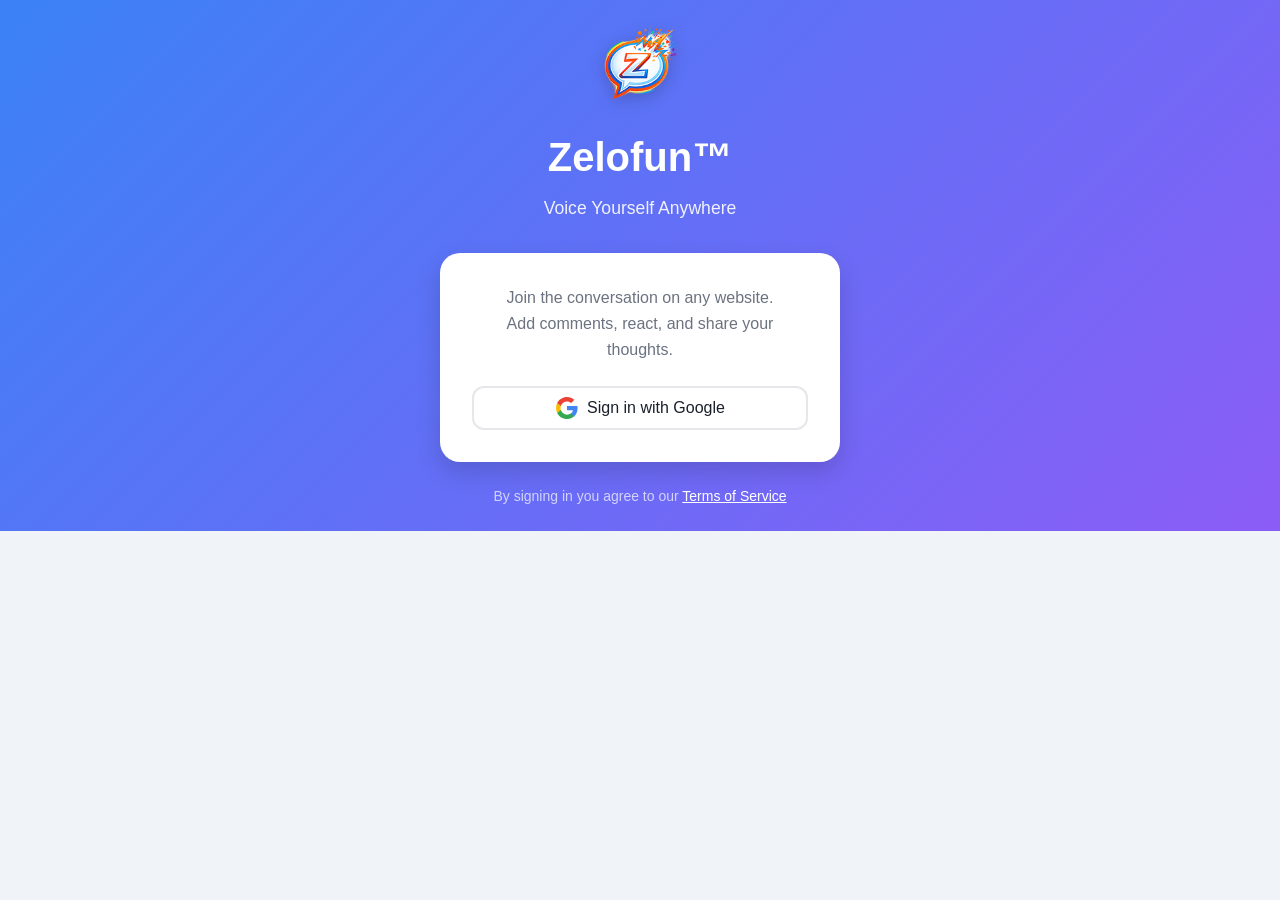
==== commit 1c049230: "v4.0.0: PWA rebrand (Cellophane → Zelofun) - Updated manifest name/short_name/description - Changed " ====
--- a/pwa/index.html
+++ b/pwa/index.html
@@ -8,9 +8,9 @@
     <meta name="mobile-web-app-capable" content="yes">
     <meta name="apple-mobile-web-app-capable" content="yes">
     <meta name="apple-mobile-web-app-status-bar-style" content="black-translucent">
-    <meta name="apple-mobile-web-app-title" content="Cellophane">
+    <meta name="apple-mobile-web-app-title" content="Zelofun">
     <meta name="theme-color" content="#3b82f6">
-    <meta name="description" content="Cellophane - The Social Layer of the Internet">
+    <meta name="description" content="Zelofun - Voice Yourself Anywhere">
     
     <!-- PWA Manifest -->
     <link rel="manifest" href="manifest.json">
@@ -27,7 +27,7 @@
     <!-- Styles - versioning via SW CACHE_NAME -->
     <link rel="stylesheet" href="styles.css">
     
-    <title>Cellophane</title>
+    <title>Zelofun</title>
 </head>
 <body>
     <!-- SVG Icons Definition -->
@@ -170,9 +170,9 @@
         <div id="screen-login" class="screen active">
             <div class="login-container">
                 <div class="login-logo">
-                    <img src="icons/icon-128.png" alt="Cellophane" class="logo-image">
-                    <h1>Cellophane</h1>
-                    <p class="tagline">The Social Layer of the Internet</p>
+                    <img src="icons/icon-128.png" alt="Zelofun" class="logo-image">
+                    <h1>Zelofun™</h1>
+                    <p class="tagline">Voice Yourself Anywhere</p>
                 </div>
                 
                 <div class="login-content">
@@ -193,7 +193,7 @@
                 </div>
                 
                 <div class="login-footer">
-                    <p>By signing in you agree to our <a href="https://cellophane.ai/terms.html">Terms of Service</a></p>
+                    <p>By signing in you agree to our <a href="https://zelofun.com/terms.html">Terms of Service</a></p>
                 </div>
             </div>
         </div>
@@ -205,10 +205,10 @@
             <header class="app-header">
                 <div class="header-content">
                     <div class="header-logo">
-                        <img src="icons/icon-32.png" alt="Cellophane" class="header-icon">
+                        <img src="icons/icon-32.png" alt="Zelofun" class="header-icon">
                         <div>
-                            <span class="logo-text">Cellophane</span>
-                            <div class="header-subtitle">Transparent Social Layer</div>
+                            <span class="logo-text">Zelofun</span>
+                            <div class="header-subtitle">Voice Yourself Anywhere</div>
                         </div>
                     </div>
                     <div class="header-actions">
@@ -231,7 +231,7 @@
             <nav class="tab-nav">
                 <button class="tab-btn active" data-tab="my-feed">
                     <svg><use href="#icon-user"/></svg>
-                    <span>My Cellophanes</span>
+                    <span>My Posts</span>
                 </button>
                 <button class="tab-btn" data-tab="following">
                     <svg><use href="#icon-users"/></svg>
@@ -249,16 +249,16 @@
                 <!-- My Feed -->
                 <div id="feed-my" class="feed active">
                     <div class="feed-header">
-                        <h2>My Cellophanes</h2>
+                        <h2>My Posts</h2>
                         <span id="my-feed-count" class="feed-count">0</span>
                     </div>
                     <div id="my-feed-list" class="feed-list">
-                        <!-- Cellophanes will be loaded here -->
+                        <!-- Posts will be loaded here -->
                     </div>
                     <div id="my-feed-empty" class="empty-state hidden">
                         <div class="empty-icon">📝</div>
-                        <h3>No cellophanes yet</h3>
-                        <p>Create your first cellophane from the browser extension</p>
+                        <h3>No posts yet</h3>
+                        <p>Create your first post from the browser extension</p>
                     </div>
                     <div id="my-feed-loading" class="loading-state hidden">
                         <div class="spinner"></div>
@@ -273,12 +273,12 @@
                         <span id="following-feed-count" class="feed-count">0</span>
                     </div>
                     <div id="following-feed-list" class="feed-list">
-                        <!-- Cellophanes will be loaded here -->
+                        <!-- Posts will be loaded here -->
                     </div>
                     <div id="following-feed-empty" class="empty-state hidden">
                         <div class="empty-icon">👥</div>
-                        <h3>No cellophanes from followed users</h3>
-                        <p>Follow people to see their cellophanes here</p>
+                        <h3>No posts from followed users</h3>
+                        <p>Follow people to see their posts here</p>
                     </div>
                     <div id="following-feed-loading" class="loading-state hidden">
                         <div class="spinner"></div>
@@ -324,11 +324,11 @@
                             <span id="browse-timeline-count" class="feed-count">0</span>
                         </div>
                         <div id="browse-timeline-list" class="feed-list">
-                            <!-- Timeline cellophanes loaded dynamically -->
+                            <!-- Timeline posts loaded dynamically -->
                         </div>
                         <div id="browse-timeline-empty" class="empty-state hidden">
                             <div class="empty-icon">🔍</div>
-                            <h3>No cellophanes found</h3>
+                            <h3>No posts found</h3>
                             <p>No one has posted on this site yet</p>
                         </div>
                         <div id="browse-timeline-loading" class="loading-state hidden">
@@ -340,20 +340,20 @@
                 
             </main>
             
-            <!-- FAB - Create New Cellophane -->
+            <!-- FAB - Create New Post -->
             <button id="btn-create-fab" class="fab">
                 <svg><use href="#icon-plus"/></svg>
             </button>
             
         </div>
         
-        <!-- Create Cellophane Modal -->
+        <!-- Create Post Modal -->
         <div id="modal-create" class="modal">
             <div class="modal-overlay"></div>
             <div class="modal-content">
                 <div class="modal-header">
                     <button class="btn-back">←</button>
-                    <h3>New Cellophane</h3>
+                    <h3>New Post</h3>
                     <button class="btn-close">✕</button>
                 </div>
                 <div class="modal-body">
@@ -461,14 +461,14 @@
                         <!-- Submit Button -->
                         <button type="submit" id="btn-create-submit" class="btn btn-primary btn-full btn-public">
                             <svg><use href="#icon-plus"/></svg>
-                            <span>Create Cellophane</span>
+                            <span>Create Post</span>
                         </button>
                     </form>
                 </div>
             </div>
         </div>
         
-        <!-- Cellophane Detail Modal -->
+        <!-- Post Detail Modal -->
         <div id="modal-detail" class="modal">
             <div class="modal-overlay"></div>
             <div class="modal-content">
@@ -476,18 +476,18 @@
                     <button class="btn-back">
                         <span>←</span>
                     </button>
-                    <h3>Cellophane</h3>
+                    <h3>Post</h3>
                     <button class="btn-close">✕</button>
                 </div>
                 <div class="modal-body">
                     <div id="detail-cellophane" class="cellophane-detail">
-                        <!-- Cellophane content loaded dynamically -->
+                        <!-- Post content loaded dynamically -->
                     </div>
                     
                     <!-- Add to this page button -->
                     <button id="btn-add-to-page" class="btn btn-add-to-page hidden">
                         <svg><use href="#icon-plus"/></svg>
-                        <span>Add your Cellophane to this page</span>
+                        <span>Add your post to this page</span>
                     </button>
                     
                     <div id="detail-comments" class="comments-section">
@@ -510,7 +510,7 @@
                             More from this site
                         </h4>
                         <div id="more-from-site-list" class="more-from-site-list">
-                            <!-- Related cellophanes loaded dynamically -->
+                            <!-- Related posts loaded dynamically -->
                         </div>
                     </div>
                 </div>
@@ -549,7 +549,7 @@
                     <div class="profile-stats">
                         <div class="stat">
                             <span class="stat-value" id="stat-cellophanes">-</span>
-                            <span class="stat-label">Cellophanes</span>
+                            <span class="stat-label">Posts</span>
                         </div>
                         <div class="stat">
                             <span class="stat-value" id="stat-followers">-</span>
@@ -602,7 +602,7 @@
                         <!-- Empty State -->
                         <div id="profile-content-empty" class="profile-content-empty hidden">
                             <svg class="empty-icon" width="48" height="48"><use href="#icon-message"></use></svg>
-                            <p id="profile-empty-text">No cellophanes yet</p>
+                            <p id="profile-empty-text">No posts yet</p>
                         </div>
                         
                         <!-- Error State -->
@@ -610,7 +610,7 @@
                             <p>Failed to load. <button id="btn-profile-retry" class="btn-link">Retry</button></p>
                         </div>
                         
-                        <!-- Cellophanes List -->
+                        <!-- Posts List -->
                         <div id="profile-cellophanes-list" class="profile-cellophanes-list hidden"></div>
                         
                         <!-- Load More Button -->
--- a/pwa/styles.css
+++ b/pwa/styles.css
@@ -1,12 +1,12 @@
 /**
- * Cellophane PWA - Styles
+ * Zelofun PWA - Styles
  * Version: 1.2.0
  * 
  * Matching Figma design with colorful cards
  */
 
 /* ===========================================
-   CSS Variables - Cellophane Brand Colors
+   CSS Variables - Zelofun Brand Colors
    =========================================== */
 
 :root {
@@ -452,7 +452,7 @@
 }
 
 /* ===========================================
-   Cellophane Card - Figma Design
+   Post Card - Figma Design
    =========================================== */
 
 .cellophane-card {
@@ -1317,7 +1317,7 @@
 }
 
 /* ===========================================
-   Create Cellophane Form
+   Create Post Form
    =========================================== */
 
 .create-form {
@@ -2211,7 +2211,7 @@
     color: var(--color-primary-dark);
 }
 
-/* Profile Cellophanes List */
+/* Profile Posts List */
 .profile-cellophanes-list {
     display: flex;
     flex-direction: column;
